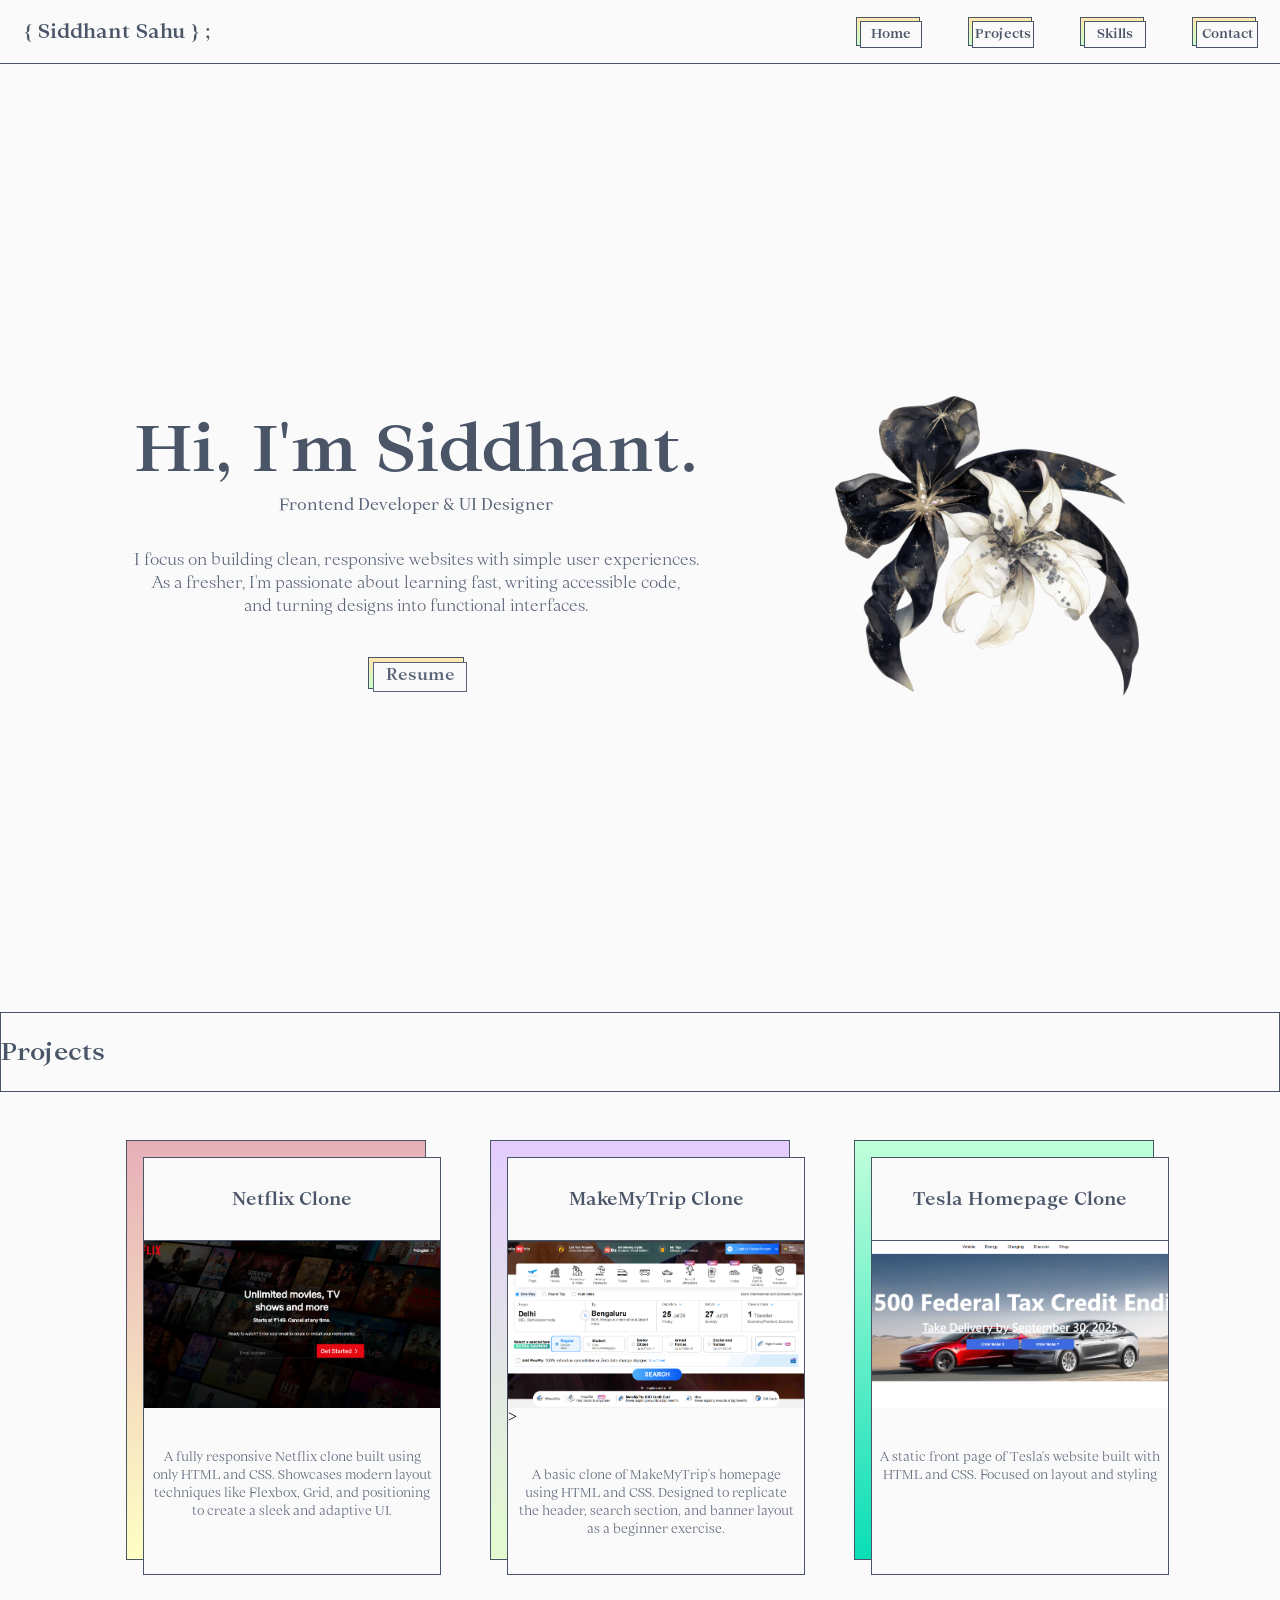
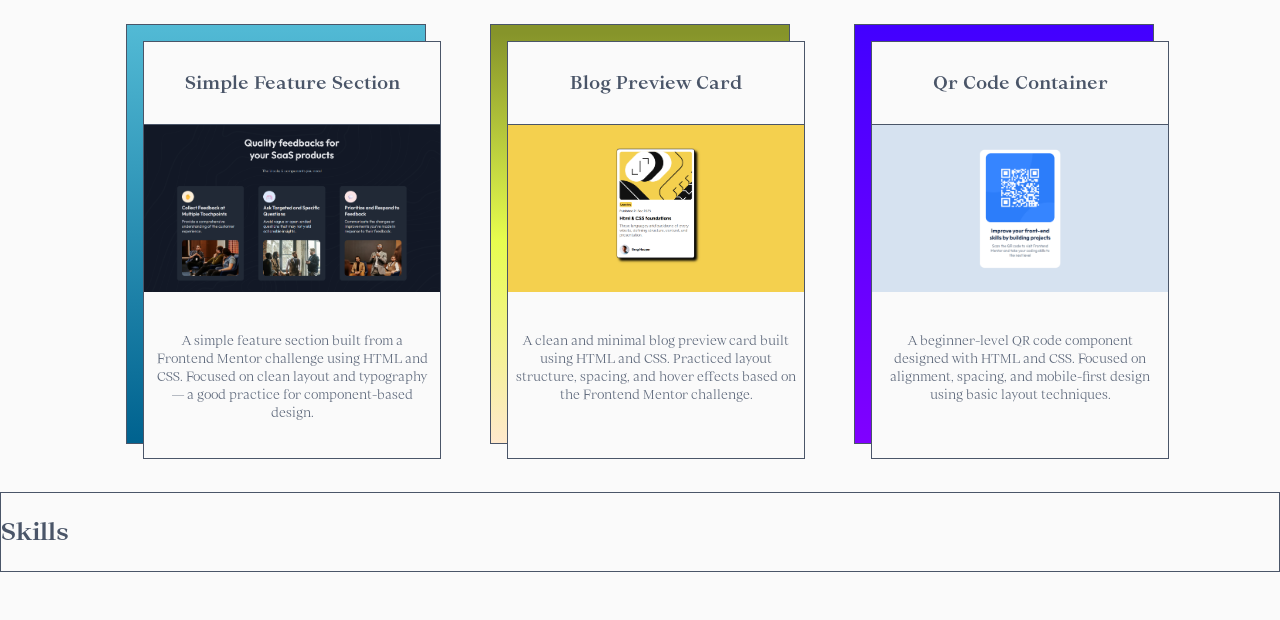
==== index.html @ 34725125 "first commit" ====
<!DOCTYPE html>
<html lang="en">
<head>
    <meta charset="UTF-8">
    <meta name="viewport" content="width=device-width, initial-scale=1.0">
    <title>Siddhant | Portfolio</title>
    <link rel="stylesheet" href="./style.css">
</head>
<body>
    <div class="background-graph-img"></div>
    <nav>
        <div class="logo"><p>{ Siddhant Sahu } ;</p></div>
        <ul class="nav-elements">
            <li><a href="#home">Home</a></li>
            <li><a href="#project">Projects</a></li>
            <li><a href="#skills">Skills</a></li>
            <li><a href="#contact">Contact</a></li>
        </ul>
        <div class="nav-icon"></div>
    </nav>
    <section id="home" class="hero-section">
        <div class="hero-container">
            <div class="hero-text-container">
                <div class="hero-mobile-image"></div>
                <p class="hero-heading">Hi, I'm Siddhant.</p>
                <p class="hero-p1">Frontend Developer & UI Designer</p>
                <p class="hero-p2">I focus on building clean, responsive websites with simple user experiences.<br /> As a fresher, I'm passionate about learning fast, writing accessible code,<br /> and turning designs into functional interfaces.</p>
                <div class="resume-button">
                    <p>Resume</p>
                </div>
            </div>
            <div class="hero-img-container">
                <div class="hero-img"></div>
            </div>
        </div>
    </section>
    <section class="Projects" id="project" >
        <div class="padding-bar"></div>
        <div  class="project-heading" ><p>Projects</p></div>
        <div class="project-show">
            <div class="project-card1-gradient">
                <div class="project-card1">
                    <p class="project-title">Netflix Clone</p>
                    <a href="https://my-netf-clone-rmekltbqo-siddhants-projects-0a314096.vercel.app/"  target="_blank"><div class="card1-img card-img"></div></a>
                    <p class="description">A fully responsive Netflix clone built using only HTML and CSS. Showcases modern layout techniques like Flexbox, Grid, and positioning to create a sleek and adaptive UI. </p>
                </div>
            </div>
            <div class="project-card2-gradient">
                <div class="project-card2">
                    <p class="project-title">MakeMyTrip Clone</p>
                    <a href="https://make-my-trip-clone-zeta.vercel.app/"  target="_blank"><div class="card2-img card-img"></div></a>>
                    <p class="description">A basic clone of MakeMyTrip's homepage using HTML and CSS. Designed to replicate the header, search section, and banner layout as a beginner exercise.</p>
                </div>
            </div>
            <div class="project-card3-gradient">
                <div class="project-card3">
                    <p class="project-title">Tesla Homepage Clone </p>
                    <a href="https://tesla-simple-frontpage.vercel.app/"  target="_blank"><div class="card3-img card-img"></div></a>
                    <p class="description">A static front page of Tesla's website built with HTML and CSS. Focused on layout and styling</p>
                </div>
            </div>
            <div class="project-card4-gradient">
                <div class="project-card4">
                    <p class="project-title">Simple Feature Section</p>
                    <a href="https://simple-feature-section-six.vercel.app/"  target="_blank"><div class="card4-img card-img"></div></a>
                    <p class="description">A simple feature section built from a Frontend Mentor challenge using HTML and CSS. Focused on clean layout and typography — a good practice for component-based design.</p>
                </div>
            </div>
            <div class="project-card5-gradient">
                <div class="project-card5">
                    <p class="project-title">Blog Preview Card</p>
                    <a href="https://blog-preview-card-five-omega.vercel.app/"  target="_blank"><div class="card5-img card-img"></div></a>
                    <p class="description">A clean and minimal blog preview card built using HTML and CSS. Practiced layout structure, spacing, and hover effects based on the Frontend Mentor challenge.</p>
                </div>
            </div>
            <div class="project-card6-gradient">
                <div class="project-card6">
                    <p class="project-title">Qr Code Container</p>
                    <a href="https://qr-code-container.vercel.app/"  target="_blank"><div class="card6-img card-img"></div></a>
                    <p class="description">A beginner-level QR code component designed with HTML and CSS. Focused on alignment, spacing, and mobile-first design using basic layout techniques.</p>
                </div>
            </div>
        </div>
    </section>
    <section class="skill-section" id="skills">
                <div class="padding-bar"></div>
        <div  class="project-heading" ><p>Skills</p></div>
        <div class="skill-container">
            
        </div>
    </section>
</body>
</html>
---- style.css ----
*{
    margin: 0;
    padding: 0;
    box-sizing: border-box;
    scroll-behavior:smooth;
    scrollbar-color: red;
}
@font-face {
    font-family: bold;
    src: url(./fonts/OrticaLinear-Bold.woff2);
}
@font-face {
    font-family: light;
    src: url(./fonts/OrticaLinear-Light.woff2);
}
@font-face {
    font-family: regular;
    src: url(./fonts/OrticaLinear-Regular.woff2);
}

body {
    background-color: #fafafa;
    position: relative;
}

nav {
    display: flex;
    align-items: center;
    justify-content: space-between;
    height: 4rem;
    width: 100%;
    background-color: #fafafa;
    border-bottom: 0.4px solid #4a5568;;
    padding: 0 1.5rem;
    position: sticky;
    top: 0;
    z-index: 1;
}

.logo {
    
    font-family: bold;
    font-size: 1.2rem;
    font-weight: 400;
    cursor: pointer;
    color:#4a5568;
}



.nav-elements {
    display: flex;
    cursor: pointer;
    align-items: center;
    gap: 3rem;
    list-style-type: none;   
}

.nav-elements li{
    height: 1.8rem;
    width: 4rem;
    background: linear-gradient(180deg, #FFE7AE 0%, #C8FFCD 100%, #F1FFC8 100%);
    border: 1px solid #4a5568;
}

.nav-elements li a {
    display: flex;
    justify-content: center;
    align-items: center;
    background-color: #fafafa;
    color: #4a5568;;
    font-family: bold;
    font-size: 0.8rem;
    height: 100%;
    width: 100%;
    transform: translate(3px,3px);
    transition: 0.6s;
    border: 1px solid #4a5568;
    text-decoration: none;
}

.nav-elements li a:hover {
    transition: 0.6s;
    transform: none;
    box-shadow: 1px 1px 1px#C1FFDA;
}

.nav-icon {
    display:none;
}

.hero-container {
    display: flex;
    justify-content: center;
    gap:8rem;
    padding-top:4rem;
    height: 100vh;  
}

.hero-text-container {
    display: flex;
    flex-direction: column;
    justify-content: center;
    align-items: center;
    text-align: center;
    height: auto;
}

.hero-heading {
    font-family: bold;
    font-size:4rem;
    font-weight: 500;
    color: #4a5568;
}

.hero-p1 {
    font-family: regular;
    font-size:1rem;
    color:#5a6578;
    margin-bottom: 2rem;
}
.hero-p2 {
    font-family: light;
    font-size:1rem;
    color:#5a6578;
    margin-bottom:2.5rem;
}

.resume-button {
    height:2rem;
    width: 6rem;
    background: linear-gradient(180deg, #FFE7AE 0%, #C8FFCD 100%, #F1FFC8 100%);
    border: 1px solid #4a5568;
}

.resume-button p {
    height:100%;
    width: 100%;
    font-family: bold;
    color:#5a6578;
    border: 1px solid #5a6578;
    background-color: #fafafa;    
    transform: translate(4px , 4px);
    transition: 0.6s;
}

.resume-button p:hover {
    transform:none;
    box-shadow: 1px 1px 1px #C8FFCD;
}

.hero-img-container {
    display: flex; 
    align-items: center;
}

.hero-img {
    background-image: url(./images/image-from-rawpixel-id-15201184-png.png);
    background-position: center;
    background-size: contain;
    background-repeat: no-repeat;
    width: 20rem;
    height: 25rem;
    
}

.projects{
        height: 100%;
}

.padding-bar {
    height: 3rem;
}
.project-heading {
    display: flex;
    align-items: center;
    height: 5rem;
    width: 100%;
    margin: 0 0 3rem;
    background-color:#fafafa;
    border: 1px solid #4a5568;
    padding: 2rem 2rem 2rem 0;
}

.project-heading p{
    font-size: 1.5rem;
    font-family: bold;
    color:#4a5568;
}

.project-show {
        display: grid;
        justify-content: center;
        grid-template-columns: auto auto auto;
        row-gap: 4rem;
        column-gap:4rem;
}
.project-card1-gradient {
    height: 420px;
    width: 300px;
    background-image: linear-gradient(rgb(230, 175, 184), rgb(255, 255, 197));
    border: 1px solid #4a5568;
}


.project-card1 {
    height: 100%;
    width: 100%;
    background-color: #fafafa;
    border: 1px solid #4a5568;
    transform: translate(1rem,1rem);
    transition: 0.6s;
}
.project-card1:hover {
    transform: none;
}
.project-card2-gradient {
    height: 420px;
    width: 300px;
    background-image: linear-gradient(180deg, #E3CDFF 0%, #E3FCD0 100%);
    border: 1px solid #4a5568;
}


.project-card2 {
    height: 100%;
    width: 100%;
    background-color: #fafafa;
    border: 1px solid #4a5568;
    transform: translate(1rem,1rem);
    transition: 0.6s;
}
.project-card2:hover {
    transform: none;
}
.project-card3-gradient {
    height: 420px;
    width: 300px;
    background-image: linear-gradient(180deg, #C1FFDA 0%, #0ADEB7 100%);
    border: 1px solid #4a5568;
}


.project-card3 {
    height: 100%;
    width: 100%;
    background-color: #fafafa;
    border: 1px solid #4a5568;
    transform: translate(1rem,1rem);
    transition: 0.6s;
}
.project-card3:hover {
    transform: none;
}
.project-card4-gradient {
    height: 420px;
    width: 300px;
    background-image: linear-gradient(180deg, #52BAD5 0%, #00628F 100%);
    border: 1px solid #4a5568;
}


.project-card4 {
    height: 100%;
    width: 100%;
    background-color: #fafafa;
    border: 1px solid #4a5568;
    transform: translate(1rem,1rem);
    transition: 0.6s;
}
.project-card4:hover {
    transform: none;
}
.project-card5-gradient {
    height: 420px;
    width: 300px;
    background-image: linear-gradient(180deg, #86942A 2.08%, #E7FD4E 51.56%, #FFE9CD 100%);
    border: 1px solid #4a5568;
}


.project-card5 {
    height: 100%;
    width: 100%;
    background-color: #fafafa;
    border: 1px solid #4a5568;
    transform: translate(1rem,1rem);
    transition: 0.8s;
}
.project-card5:hover {
    transform: none;
}
.project-card6-gradient {
    height: 420px;
    width: 300px;
    background-image: linear-gradient(180deg, #4200FF 0%, #8000FF 100%);
    border: 1px solid #4a5568;
}


.project-card6 {
    height: 100%;
    width: 100%;
    background-color: #fafafa;
    border: 1px solid #4a5568;
    transform: translate(1rem,1rem);
    transition: 0.6s;
}
.project-card6:hover {
    transform: none;
}

.project-title {
    display: flex;
    justify-content: center;
    align-items: center;
    font-size: 1.1rem;
    font-weight: 600;
    font-family: bold;
    color:#4a5568;
    height: 20%;
    width: 100%;
    border-bottom: 1px solid #4a5568;
}

.card1-img{
    height: 40%;
    width: 100%;
    background-image: url(./images/netflix-clone-preview.png);
    background-position: center;
    background-size: cover;
}

.card2-img {
    height: 40%;
    width: 100%;
    background-image: url(./images/mmt-clone.png);
    background-position: center;
    background-size: cover;
}

.card3-img {
    height: 40%;
    width: 100%;
    background-image: url(./images/tesla-clone.png);
    background-position: center;
    background-size: cover;
}

.card4-img {
    height: 40%;
    width: 100%;
    background-image: url(./simple-feature-section.png);
    background-position: center;
    background-size: cover;
}

.card5-img {
    height: 40%;
    width: 100%;
    background-image: url(./images/blog-preview.png);
    background-position: center;
    background-size: cover;
}

.card6-img {
    height: 40%;
    width: 100%;
    background-image: url(./images/qr-code-container.png);
    background-position: center;
    background-size: cover;
}

.description {
    display:flex;
    padding:2.5rem 0.5rem 0.5rem 0.5rem;
    justify-content: center;
    text-align: center;
    font-size: 0.8rem;
    font-family: light;
    color:#5a6578;
    height: 40%;
    width: 100%;
    
}


@media screen and (max-width:1200px) {
    .hero-container {
    gap:1rem;    
    }
    .hero-heading{
        font-size:3rem;
    }
    .hero-img {
        width: 18rem;
        height:22.5rem;
    }
    .project-show > * {
        height: 310px;
        width: 210px;
    }
    .project-title {
        font-size: 0.9rem;
    }
    .description {
        padding:1rem 0.2rem;
        font-size: 0.7rem;
    }
}
@media screen and (max-width: 900px) {
   
    .hero-mobile-image {
    background-image: url(./images/image-from-rawpixel-id-15201184-png.png);
    background-position: center;
    background-size: contain;
    background-repeat: no-repeat;
    width: 10rem;
    height: 15rem;
    }
    .hero-img-container{
        display: none;
    }  
    .project-show {
        grid-template-columns: auto auto;
    }  

}

@media screen and (max-width:700px) {

    .logo {
    padding-left:25vw;
    font-size: 1rem;
}
    .nav-elements {
        display: none;
    }

    .nav-icon {
        display:block;
        height: 2rem;
        width: 2rem;
        background-image: url(./menu-icon.png);
        background-position: center;
        background-size: cover;
    }

        .hero-mobile-image {
    background-image: url(./images/image-from-rawpixel-id-15201184-png.png);
    background-position: center;
    background-size: contain;
    background-repeat: no-repeat;
    width: 8rem;
    height: 12rem;
    }

        .hero-heading{
        font-size:2rem;
            }

        .hero-p1 {
        font-size:0.8rem;   
        }
        .hero-p2 {
        font-size:0.8rem;
        }
        .project-show {
        grid-template-columns: auto;
    }  
}
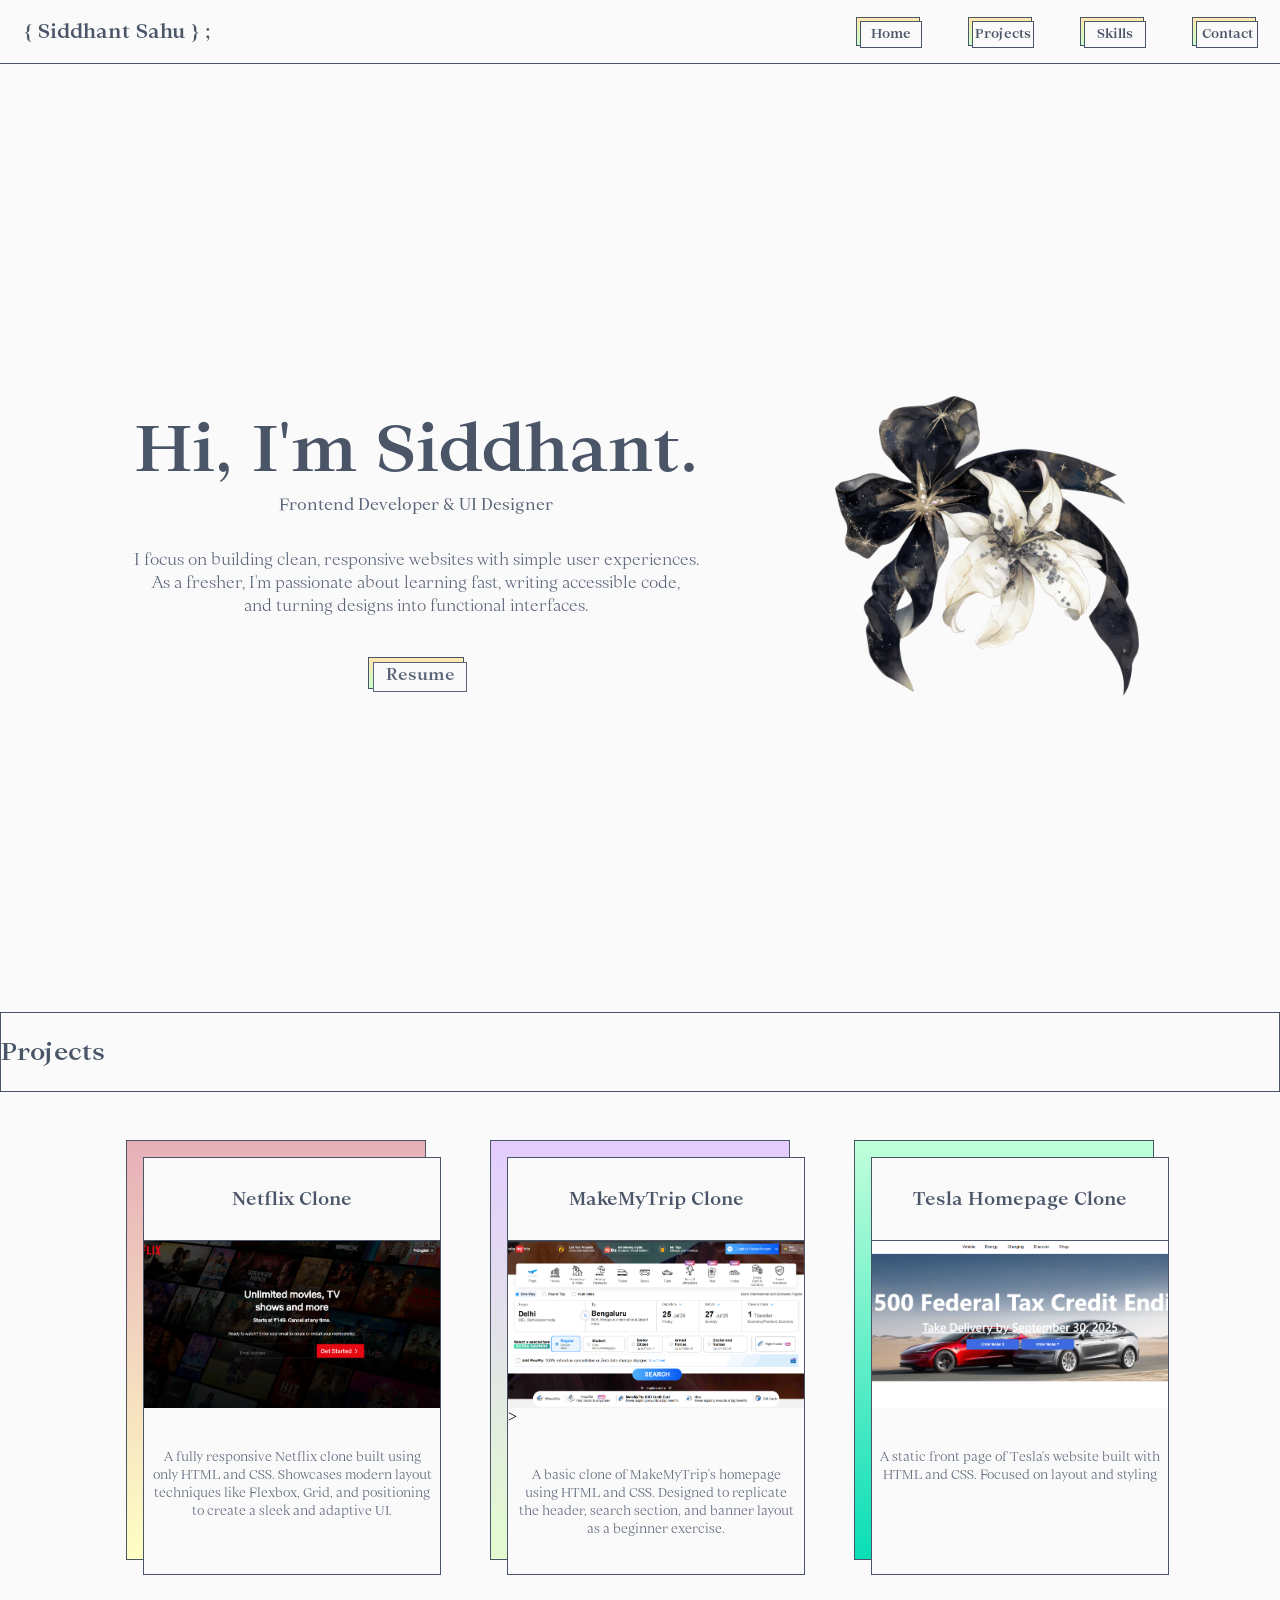
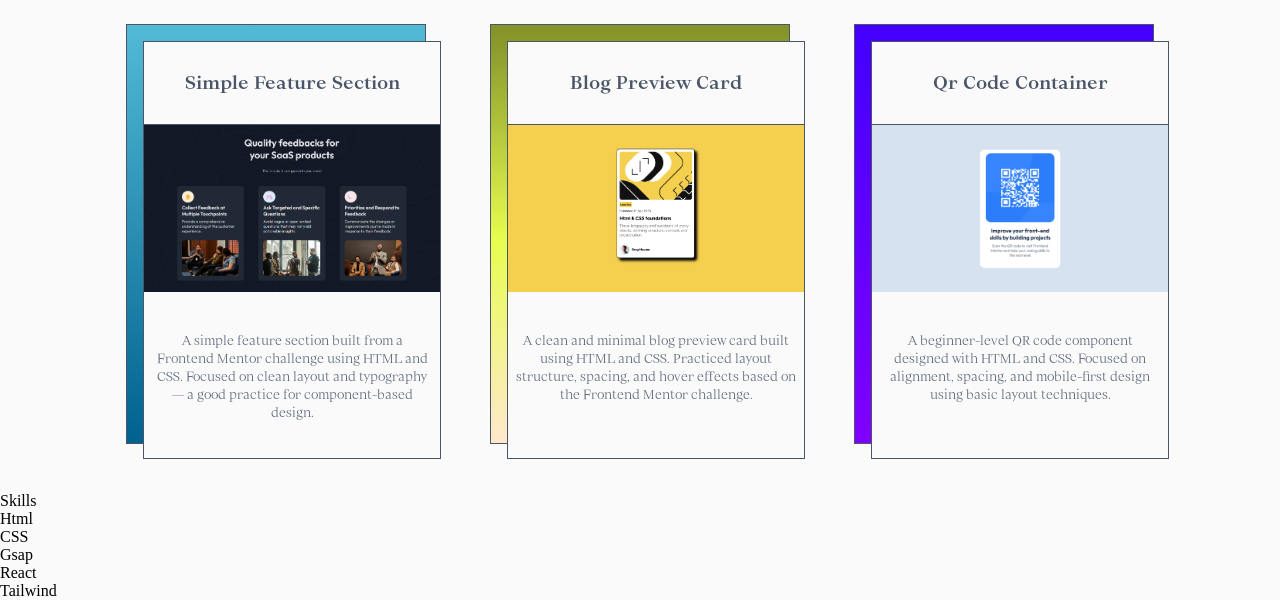
==== commit 3386e86f: "made home button and it's closing functionality" ====
--- a/index.html
+++ b/index.html
@@ -8,6 +8,16 @@
 </head>
 <body>
     <div class="background-graph-img"></div>
+    <div class="home-button">
+        
+        <ul class="home-button-list">
+            <div class="close-btn"></div>
+            <li><a href="#home">Home</a></li>
+            <li><a href="#project">Projects</a></li>
+            <li><a href="#skills">Skills</a></li>
+            <li><a href="#contact">Contact</a></li>
+        </ul>
+    </div>
     <nav>
         <div class="logo"><p>{ Siddhant Sahu } ;</p></div>
         <ul class="nav-elements">
@@ -84,10 +94,21 @@
     </section>
     <section class="skill-section" id="skills">
                 <div class="padding-bar"></div>
-        <div  class="project-heading" ><p>Skills</p></div>
+        <div  class="skill-heading" ><p>Skills</p></div>
         <div class="skill-container">
-            
+            <div class="skill-container-one">
+                <div class="1-heading"></div>
+                <Ul>
+                    <li>Html</li>
+                    <li>CSS</li>
+                    <li>Gsap</li>
+                    <li>React</li>
+                    <li>Tailwind</li>
+                </Ul>
+            </div>
+            <div class="skill-container-second"></div>
         </div>
     </section>
+    <script src="./script.js"></script>
 </body>
 </html>
--- a/style.css
+++ b/style.css
@@ -87,6 +87,44 @@
 
 .nav-icon {
     display:none;
+}
+
+.home-button {
+    display: none;
+    position: fixed;
+    right: 0;
+    z-index: 2;
+    transition: 0.6s;
+    
+}
+
+.close-btn {
+    background-image: url(./images/cross.png);
+    background-position: center;
+    background-size: cover;
+    height: 2rem;
+    width: 2rem;
+}
+
+.home-button-list{
+    background-color: #fafafa;
+    border:2px solid #4a5568;
+    height: 80vh;
+    width: 40vh;
+    padding: 3rem 2rem;
+    display: flex;
+    flex-direction: column;
+    justify-content:space-evenly;
+    gap: 3rem;  
+    list-style-type: none; 
+}
+
+.home-button-list li a{
+    color:#4a5568;
+    font-family: bold;
+    font-size: 1.5rem;
+    text-decoration: none;
+    
 }
 
 .hero-container {
@@ -441,7 +479,7 @@
         display:block;
         height: 2rem;
         width: 2rem;
-        background-image: url(./menu-icon.png);
+        background-image: url(./images/menu-icon.png);
         background-position: center;
         background-size: cover;
     }
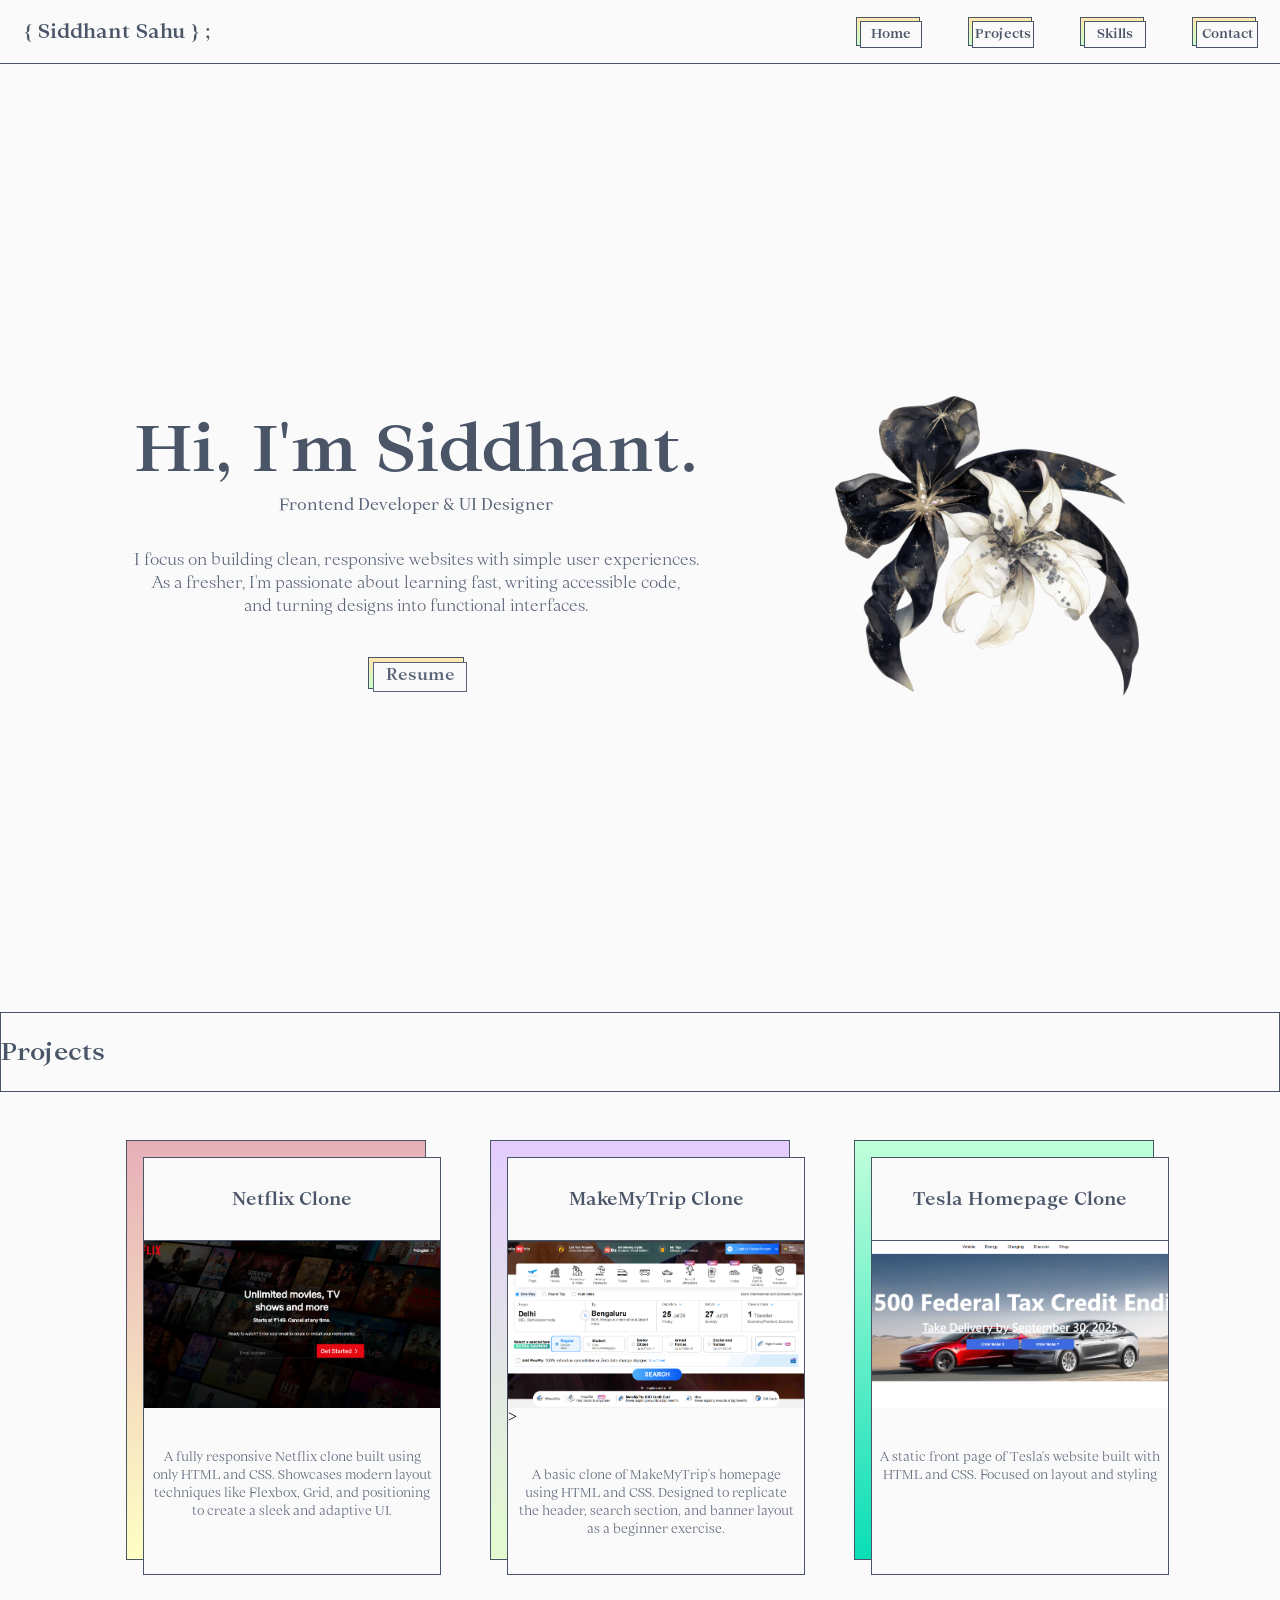
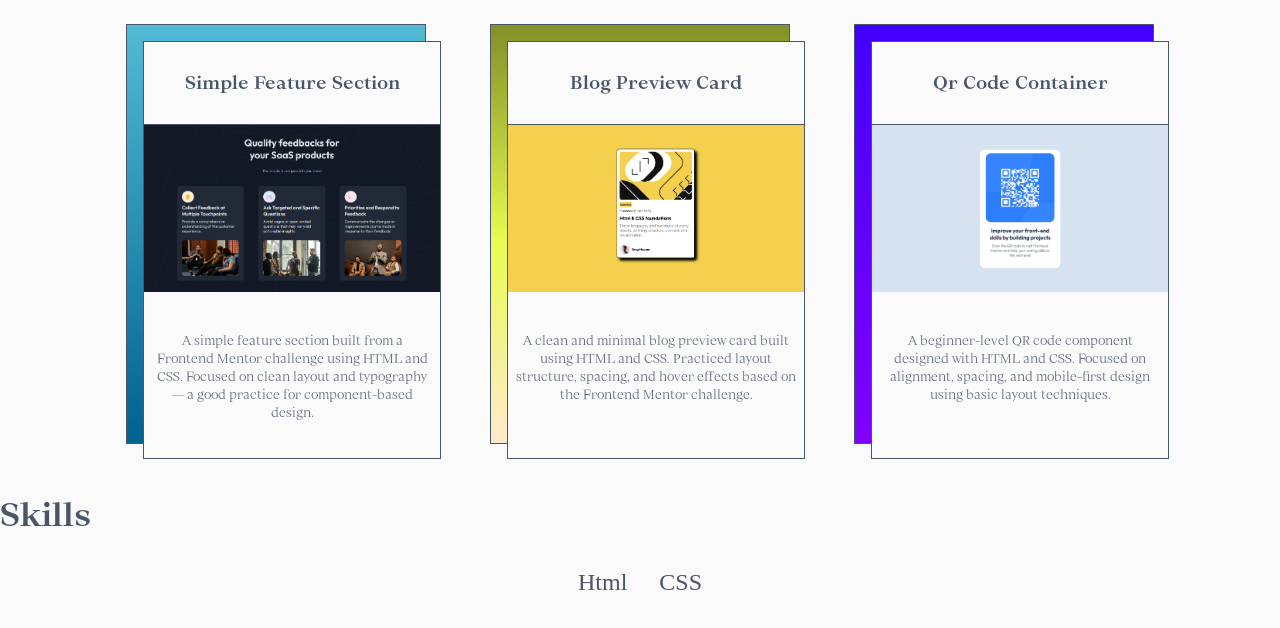
==== commit a27b7c1d: "did some changes" ====
--- a/index.html
+++ b/index.html
@@ -101,14 +101,10 @@
                 <Ul>
                     <li>Html</li>
                     <li>CSS</li>
-                    <li>Gsap</li>
-                    <li>React</li>
-                    <li>Tailwind</li>
                 </Ul>
             </div>
             <div class="skill-container-second"></div>
         </div>
     </section>
-    <script src="./script.js"></script>
 </body>
 </html>
--- a/style.css
+++ b/style.css
@@ -388,7 +388,7 @@
 .card4-img {
     height: 40%;
     width: 100%;
-    background-image: url(./simple-feature-section.png);
+    background-image: url(./images/simple-feature-section.png);
     background-position: center;
     background-size: cover;
 }
@@ -422,6 +422,26 @@
     
 }
 
+.skill-heading {
+    font-size: 2rem;
+    color:#4a5568;
+    font-family: bold;
+}
+
+.skill-container-one {
+    display: flex;
+    justify-content: center;
+    align-items: center;
+}
+
+.skill-container-one ul , .skill-container-one ul li {
+    display: flex;
+    justify-content: space-around;
+    list-style-type: none;
+    color:#4a5568;
+    font-size: 1.5rem;
+    padding: 1rem;
+}
 
 @media screen and (max-width:1200px) {
     .hero-container {
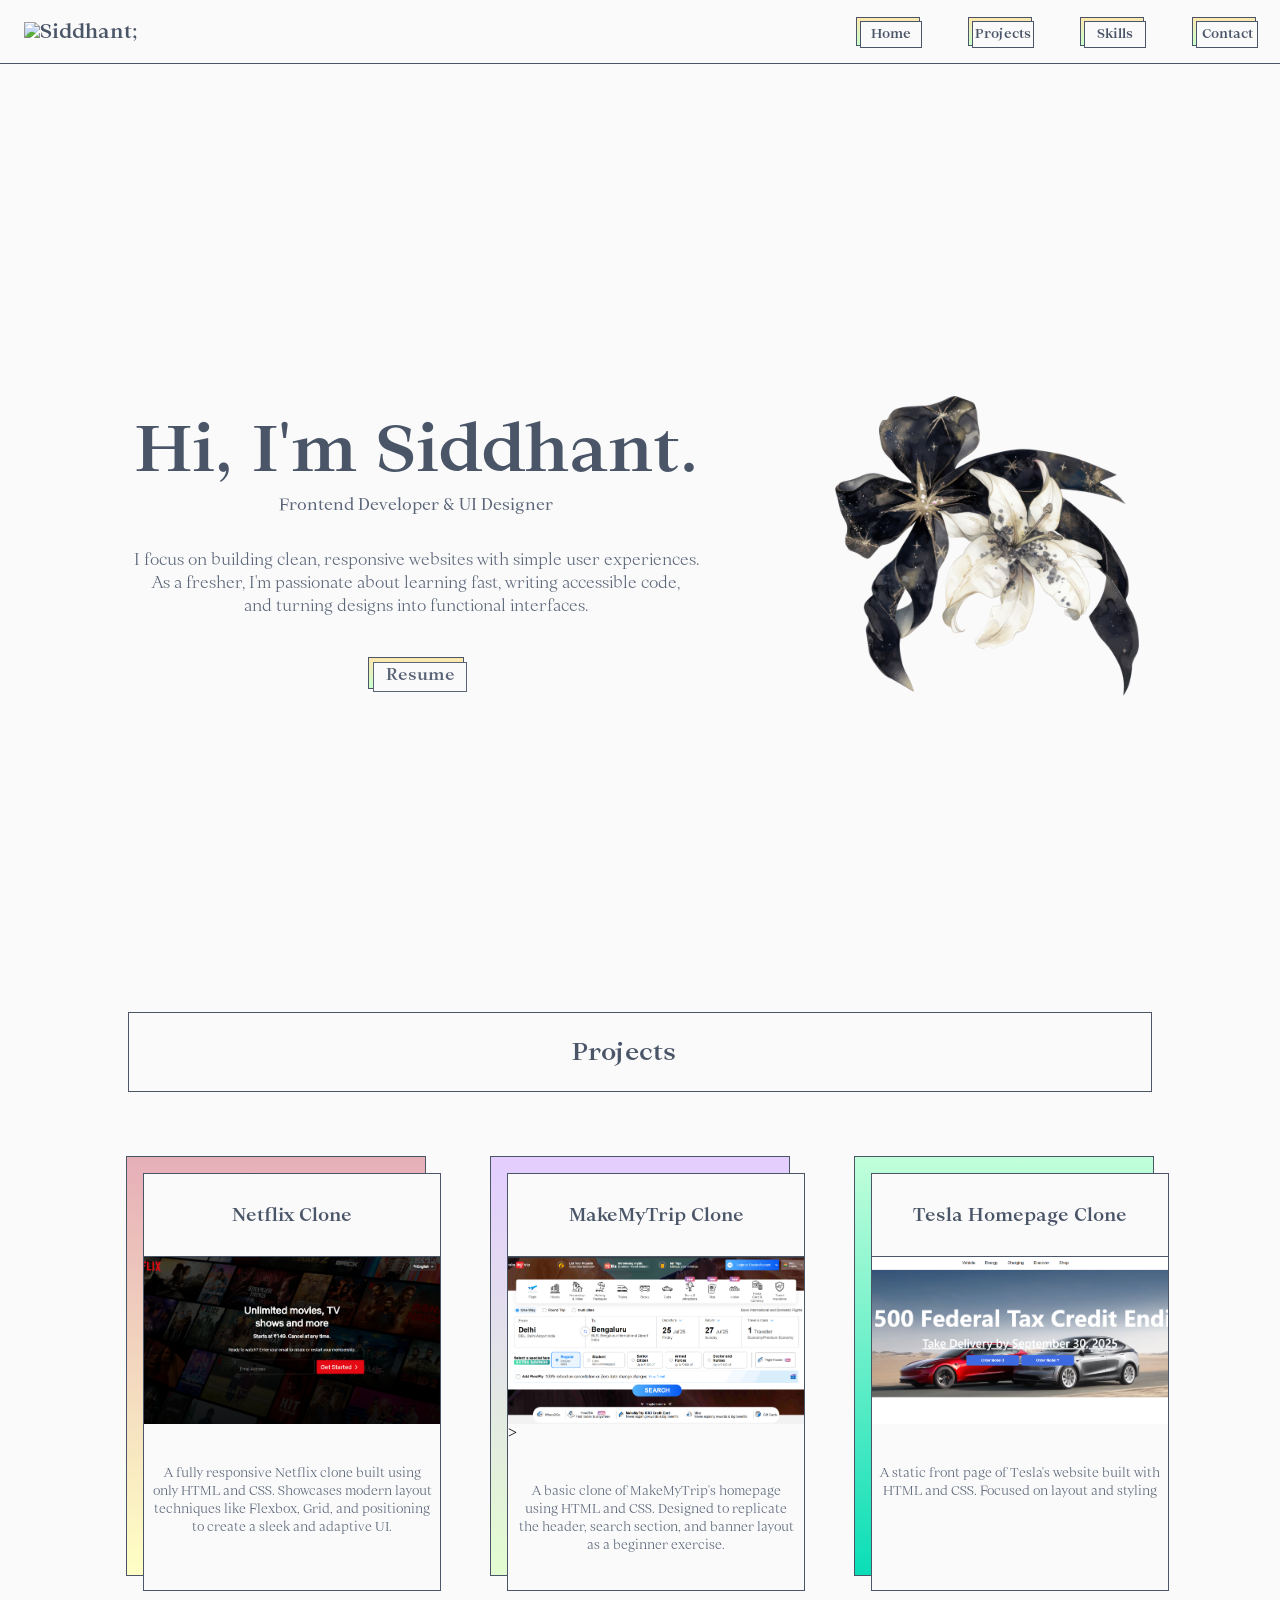
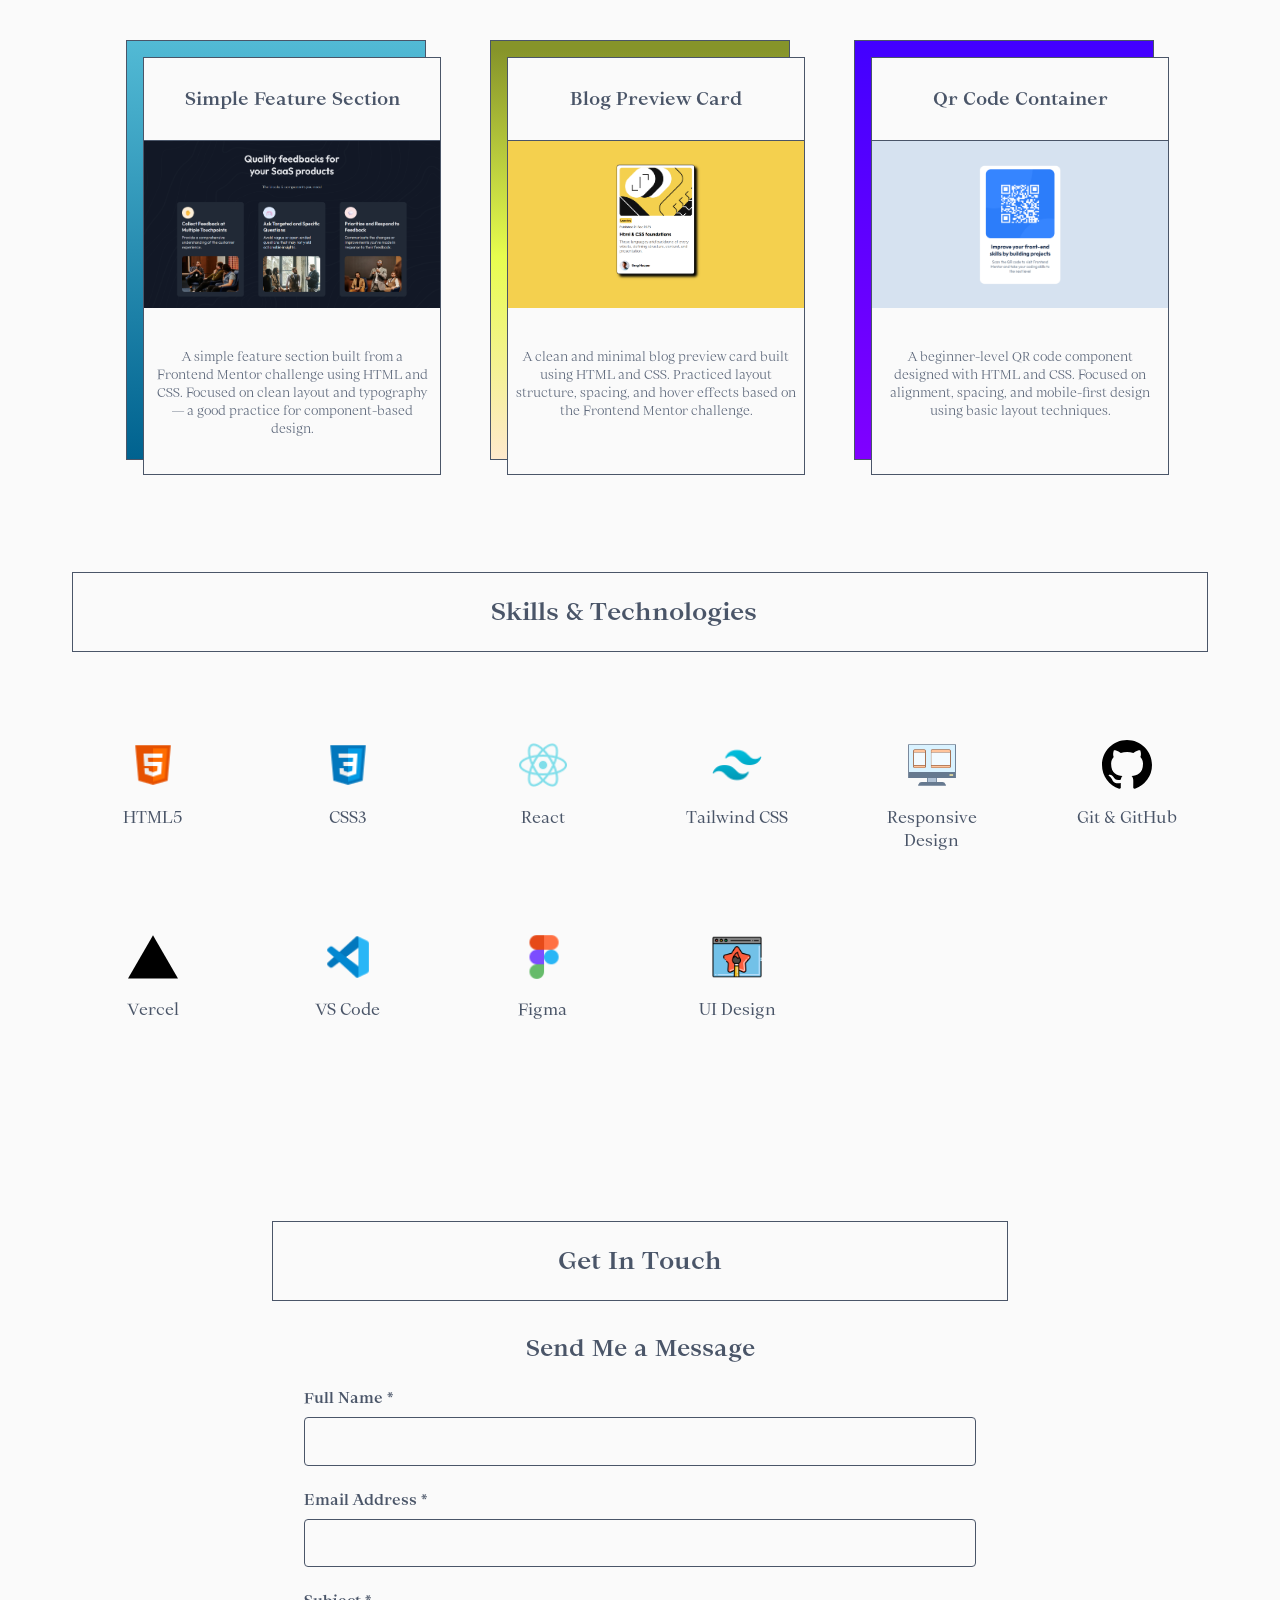
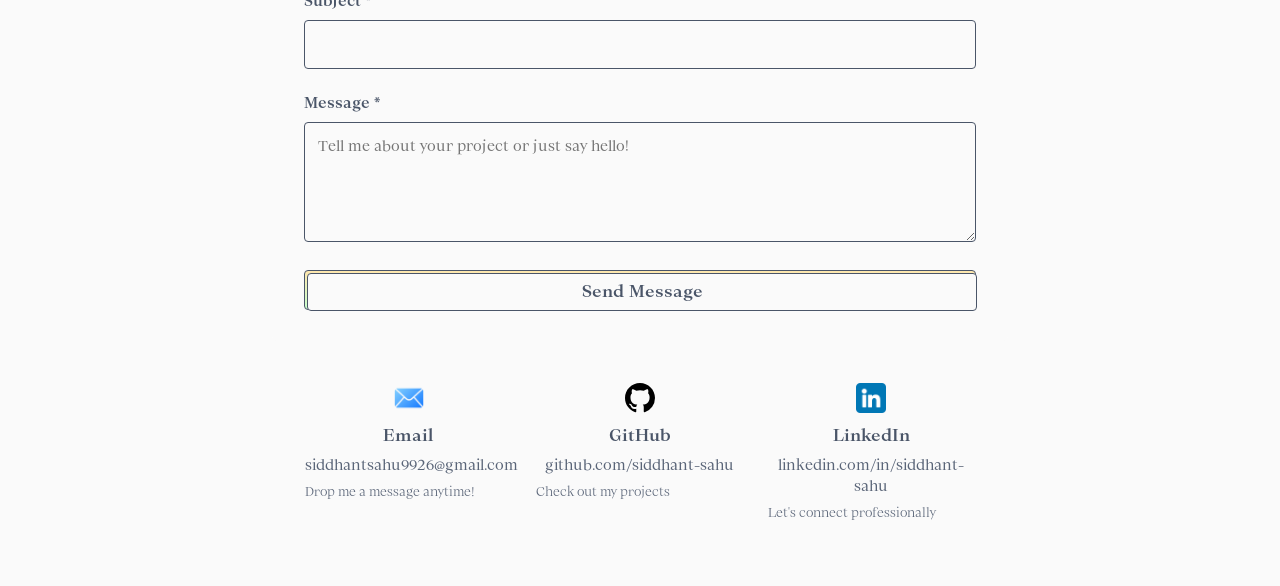
==== commit ccd6ee72: "add skill and contact section" ====
--- a/index.html
+++ b/index.html
@@ -19,7 +19,7 @@
         </ul>
     </div>
     <nav>
-        <div class="logo"><p>{ Siddhant Sahu } ;</p></div>
+        <div class="logo"><p><img src="./images/giphy.gif" height="50px">Siddhant;</p></div>
         <ul class="nav-elements">
             <li><a href="#home">Home</a></li>
             <li><a href="#project">Projects</a></li>
@@ -46,7 +46,11 @@
     </section>
     <section class="Projects" id="project" >
         <div class="padding-bar"></div>
-        <div  class="project-heading" ><p>Projects</p></div>
+        <div class="project-heading-container">
+            <div  class="project-heading" >
+                <p>Projects</p>
+            </div>
+        </div>
         <div class="project-show">
             <div class="project-card1-gradient">
                 <div class="project-card1">
@@ -92,19 +96,129 @@
             </div>
         </div>
     </section>
-    <section class="skill-section" id="skills">
-                <div class="padding-bar"></div>
-        <div  class="skill-heading" ><p>Skills</p></div>
-        <div class="skill-container">
-            <div class="skill-container-one">
-                <div class="1-heading"></div>
-                <Ul>
-                    <li>Html</li>
-                    <li>CSS</li>
-                </Ul>
-            </div>
-            <div class="skill-container-second"></div>
-        </div>
-    </section>
+     <section class="skill-section" id="skills">
+        <div class="padding-bar"></div>
+        <div class="skill-heading-container">
+            <div class="skill-heading">
+                <p>Skills & Technologies</p>
+            </div>
+        </div>
+        
+        <div class="skills-container">
+            <div class="skill-item">
+                <div class="skill-icon"><img src="./images/html.png" height="50px"></div>
+                <div class="skill-name">HTML5</div>
+            </div>
+            
+            <div class="skill-item">
+                <div class="skill-icon"><img src="./images/css.png" height="50px"></div>
+                <div class="skill-name">CSS3</div>
+            </div>
+            
+            <div class="skill-item">
+                <div class="skill-icon"><img src="./images/react.png" height="50px"></div>
+                <div class="skill-name">React</div>
+            </div>
+            
+            <div class="skill-item">
+                <div class="skill-icon"><img src="./images/tailwind.png" height="50px"></div>
+                <div class="skill-name">Tailwind CSS</div>
+        </div>
+        
+        <div class="skill-item">
+            <div class="skill-icon"><img src="./images/responsive.png" height="50px"></div>
+            <div class="skill-name">Responsive Design</div>
+        </div>
+        
+        <div class="skill-item">
+            <div class="skill-icon"><img src="./images/github.svg" height="50px"></div>
+            <div class="skill-name">Git & GitHub</div>
+        </div>
+        
+        <div class="skill-item">
+            <div class="skill-icon"><img src="./images/vercel.svg" height="50px"></div>
+            <div class="skill-name">Vercel</div>
+        </div>
+        
+        <div class="skill-item">
+            <div class="skill-icon"><img src="./images/vs-code.png" height="50px"></div>
+            <div class="skill-name">VS Code</div>
+        </div>
+        
+        <div class="skill-item">
+            <div class="skill-icon"><img src="./images/figma.png" height="50px"></div>
+            <div class="skill-name">Figma</div>
+        </div>
+        
+        <div class="skill-item">
+            <div class="skill-icon"><img src="./images/ui-design.png" height="50px"></div>
+            <div class="skill-name">UI Design</div>
+        </div>
+    </div>
+</section>
+<section class="contact-section" id="contact">
+ <div class="padding-bar"></div>
+ <div class="contact-heading-container">
+     <div class="contact-heading">
+         <p>Get In Touch</p>
+     </div>
+ </div>
+ 
+ <div class="contact-container">
+     <div class="contact-form-container">
+         <h3 class="form-title">Send Me a Message</h3>
+         <form class="contact-form">
+             <div class="form-group">
+                 <label for="name" class="form-label">Full Name *</label>
+                 <input type="text" id="name" name="name" class="form-input" required>
+                </div>
+                
+                <div class="form-group">
+                    <label for="email" class="form-label">Email Address *</label>
+                 <input type="email" id="email" name="email" class="form-input" required>
+                </div>
+                
+                <div class="form-group">
+                    <label for="subject" class="form-label">Subject *</label>
+                    <input type="text" id="subject" name="subject" class="form-input" required>
+                </div>
+                
+                <div class="form-group">
+                    <label for="message" class="form-label">Message *</label>
+                    <textarea id="message" name="message" class="form-textarea" required placeholder="Tell me about your project or just say hello!"></textarea>
+                </div>
+                
+                <div class="submit-button-gradient">
+                    <button type="submit" class="submit-button">Send Message</button>
+
+                    <div class="contact-info-section">
+                        <div class="contact-info-grid">
+                            <div class="contact-item">
+                                <div class="contact-icon"><img src="./images/mail.png" height="30px"></div>
+                                <div class="contact-title">Email</div>
+                                <a href="mailto:siddhantsahu9926@gmail.com" class="contact-info">siddhantsahu9926@gmail.com</a>
+                                <div class="contact-description">Drop me a message anytime!</div>
+                            </div>
+                            
+                            <div class="contact-item">
+                                <div class="contact-icon"><img src="./images/github.svg" height="30px"></div>
+                                <div class="contact-title">GitHub</div>
+                                <a href="https://https://github.com/siddhant660" target="_blank" class="contact-info">github.com/siddhant-sahu</a>
+                                <div class="contact-description">Check out my projects</div>
+                            </div>
+                            
+                            <div class="contact-item">
+                                <div class="contact-icon"><img src="./images/linkedin.png" height="30px"></div>
+                                <div class="contact-title">LinkedIn</div>
+                                <a href="www.linkedin.com/in/siddhant-sahu-163923285" target="_blank" class="contact-info">linkedin.com/in/siddhant-sahu</a>
+                                <div class="contact-description">Let's connect professionally</div>
+                            </div>
+                        </div>
+                    </div>
+                </div>
+            </form>
+        </div>
+    </div>
+</section>       
 </body>
 </html>
--- a/style.css
+++ b/style.css
@@ -208,22 +208,32 @@
 
 .padding-bar {
     height: 3rem;
-}
+    
+}
+.project-heading-container {
+    display: flex;
+    justify-content: center;
+        height: 5rem;
+        width: 100%;
+        margin: 0 0 4rem;}
+    
+
 .project-heading {
     display: flex;
     align-items: center;
-    height: 5rem;
-    width: 100%;
-    margin: 0 0 3rem;
-    background-color:#fafafa;
+    justify-content:center;
+    height: 100%;
+    width: 80%;
+    background-color: #fafafa;
     border: 1px solid #4a5568;
     padding: 2rem 2rem 2rem 0;
-}
-
-.project-heading p{
+
+}
+
+.project-heading p {
     font-size: 1.5rem;
-    font-family: bold;
-    color:#4a5568;
+    font-family: bold, Arial, sans-serif;
+    color: #4a5568;
 }
 
 .project-show {
@@ -422,26 +432,238 @@
     
 }
 
-.skill-heading {
-    font-size: 2rem;
-    color:#4a5568;
-    font-family: bold;
-}
-
-.skill-container-one {
-    display: flex;
-    justify-content: center;
-    align-items: center;
-}
-
-.skill-container-one ul , .skill-container-one ul li {
-    display: flex;
-    justify-content: space-around;
-    list-style-type: none;
-    color:#4a5568;
-    font-size: 1.5rem;
-    padding: 1rem;
-}
+    .skill-section {
+        max-width: 1200px;
+        margin: 0 auto;
+        padding: 4rem 2rem;
+    }
+
+    .padding-bar {
+        height: 3rem;
+    }
+
+    .skill-heading-container {
+        height: 5rem;
+        width: 100%;
+        margin: 0 0 4rem;
+    }
+
+    .skill-heading {
+        display: flex;
+        align-items: center;
+        justify-content:center;
+        height: 100%;
+        width: 100%;
+        background-color: #fafafa;
+        border: 1px solid #4a5568;
+        padding: 2rem 2rem 2rem 0;
+
+    }
+
+        .skill-heading p {
+            font-size: 1.5rem;
+            font-family: bold, Arial, sans-serif;
+            color: #4a5568;
+        }
+
+        .skills-container {
+            display: grid;
+            grid-template-columns: repeat(auto-fit, minmax(150px, 1fr));
+            gap: 2rem;
+            max-width: 100%;
+        }
+
+        .skill-item {
+            background-color: #fafafa;
+            padding: 1.5rem 1rem;
+            text-align: center;
+        }
+
+        .skill-icon {
+            width: 50px;
+            height: 50px;
+            margin: 0 auto 1rem;
+            display: flex;
+            align-items: center;
+            justify-content: center;
+            font-size: 1.5rem;
+            font-weight: bold;
+            color: #fafafa;
+        }
+
+    .skill-name {
+        font-family: regular, Arial, sans-serif;
+        font-size: 1rem;
+        color: #4a5568;
+        font-weight: 500;
+    }
+
+    .contact-heading-container {
+        display: flex;
+        justify-content: center;
+        height: 5rem;
+        width: 100%;
+    }
+
+    .contact-heading {
+        display: flex;
+        align-items: center;
+        justify-content:center;
+        height: 100%;
+        width: 100%;
+        background-color: #fafafa;
+        border: 1px solid #4a5568;
+        padding: 2rem 12rem;
+
+    }
+
+        .contact-heading p {
+            font-size: 1.5rem;
+            font-family: bold, Arial, sans-serif;
+            color: #4a5568;
+        }
+    
+
+    .contact-section {
+            max-width: 800px;
+            margin: 0 auto;
+            padding: 4rem 2rem;
+        }
+
+        .contact-container {
+            display: grid;
+            grid-template-columns: 1fr;
+            gap: 4rem;
+            max-width: 100%;
+        }
+
+        .contact-info-grid {
+            display: grid;
+            grid-template-columns: repeat(auto-fit, minmax(200px, 1fr));
+            gap: 1.5rem;
+            padding: 4rem 0;
+        }
+
+        .contact-icon {
+            width: 50px;
+            height: 50px;
+            margin: 0 auto 0.1rem;
+            border-radius: 50%;
+            display: flex;
+            align-items: center;
+            justify-content: center;
+            text-align: center;
+            font-size: 1.4rem;
+            font-weight: bold;
+            color: #fafafa;
+        }
+
+        .contact-title {
+            font-family: bold, Arial, sans-serif;
+            font-size: 1rem;
+            text-align: center;
+            color: #4a5568;
+            margin-bottom: 0.5rem;
+        }
+
+        .contact-info {
+            font-family: regular, Arial, sans-serif;
+            font-size: 0.9rem;
+            color: #5a6578;
+            text-align: center;
+            text-decoration: none;
+            display: block;
+            margin-bottom: 0.3rem;
+        }
+
+        .contact-info:hover {
+            color: #4a5568;
+        }
+
+        .contact-description {
+            font-family: light, Arial, sans-serif;
+            font-size: 0.8rem;
+            color: #5a6578;
+            margin-top: 0.5rem;
+            line-height: 1.3;
+        }
+
+        .contact-form-container {
+            background-color: #fafafa;
+            border-radius: 8px;
+            padding: 2rem;
+        }
+
+        .form-title {
+            font-family: bold, Arial, sans-serif;
+            font-size: 1.4rem;
+            color: #4a5568;
+            margin-bottom: 1.5rem;
+            text-align: center;
+        }
+
+        .form-group {
+            margin-bottom: 1.5rem;
+        }
+
+        .form-label {
+            font-family: bold, Arial, sans-serif;
+            font-size: 0.9rem;
+            color: #4a5568;
+            display: block;
+            margin-bottom: 0.5rem;
+        }
+
+        .form-input, .form-textarea {
+            width: 100%;
+            padding: 0.8rem;
+            border: 1px solid #4a5568;
+            border-radius: 4px;
+            font-family: regular, Arial, sans-serif;
+            font-size: 0.9rem;
+            color: #4a5568;
+            background-color: #fafafa;
+            outline: none;
+            transition: border-color 0.3s ease;
+        }
+
+        .form-input:focus, .form-textarea:focus {
+            border-color: #C8FFCD;
+            box-shadow: 0 0 0 2px rgba(200, 255, 205, 0.2);
+        }
+
+        .form-textarea {
+            resize: vertical;
+            min-height: 120px;
+        }
+
+        .submit-button-gradient {
+            height: 2.5rem;
+            width: 100%;
+            background: linear-gradient(180deg, #FFE7AE 0%, #C8FFCD 100%, #F1FFC8 100%);
+            border: 1px solid #4a5568;
+            border-radius: 4px;
+            cursor: pointer;
+        }
+
+        .submit-button {
+            height: 100%;
+            width: 100%;
+            font-family: bold, Arial, sans-serif;
+            color: #4a5568;
+            border: 1px solid #4a5568;
+            background-color: #fafafa;
+            border-radius: 4px;
+            transform: translate(2px, 2px);
+            transition: 0.3s;
+            cursor: pointer;
+            font-size: 1rem;
+        }
+
+        .submit-button:hover {
+            transform: none;
+            box-shadow: 1px 1px 1px #C8FFCD;
+        }
 
 @media screen and (max-width:1200px) {
     .hero-container {
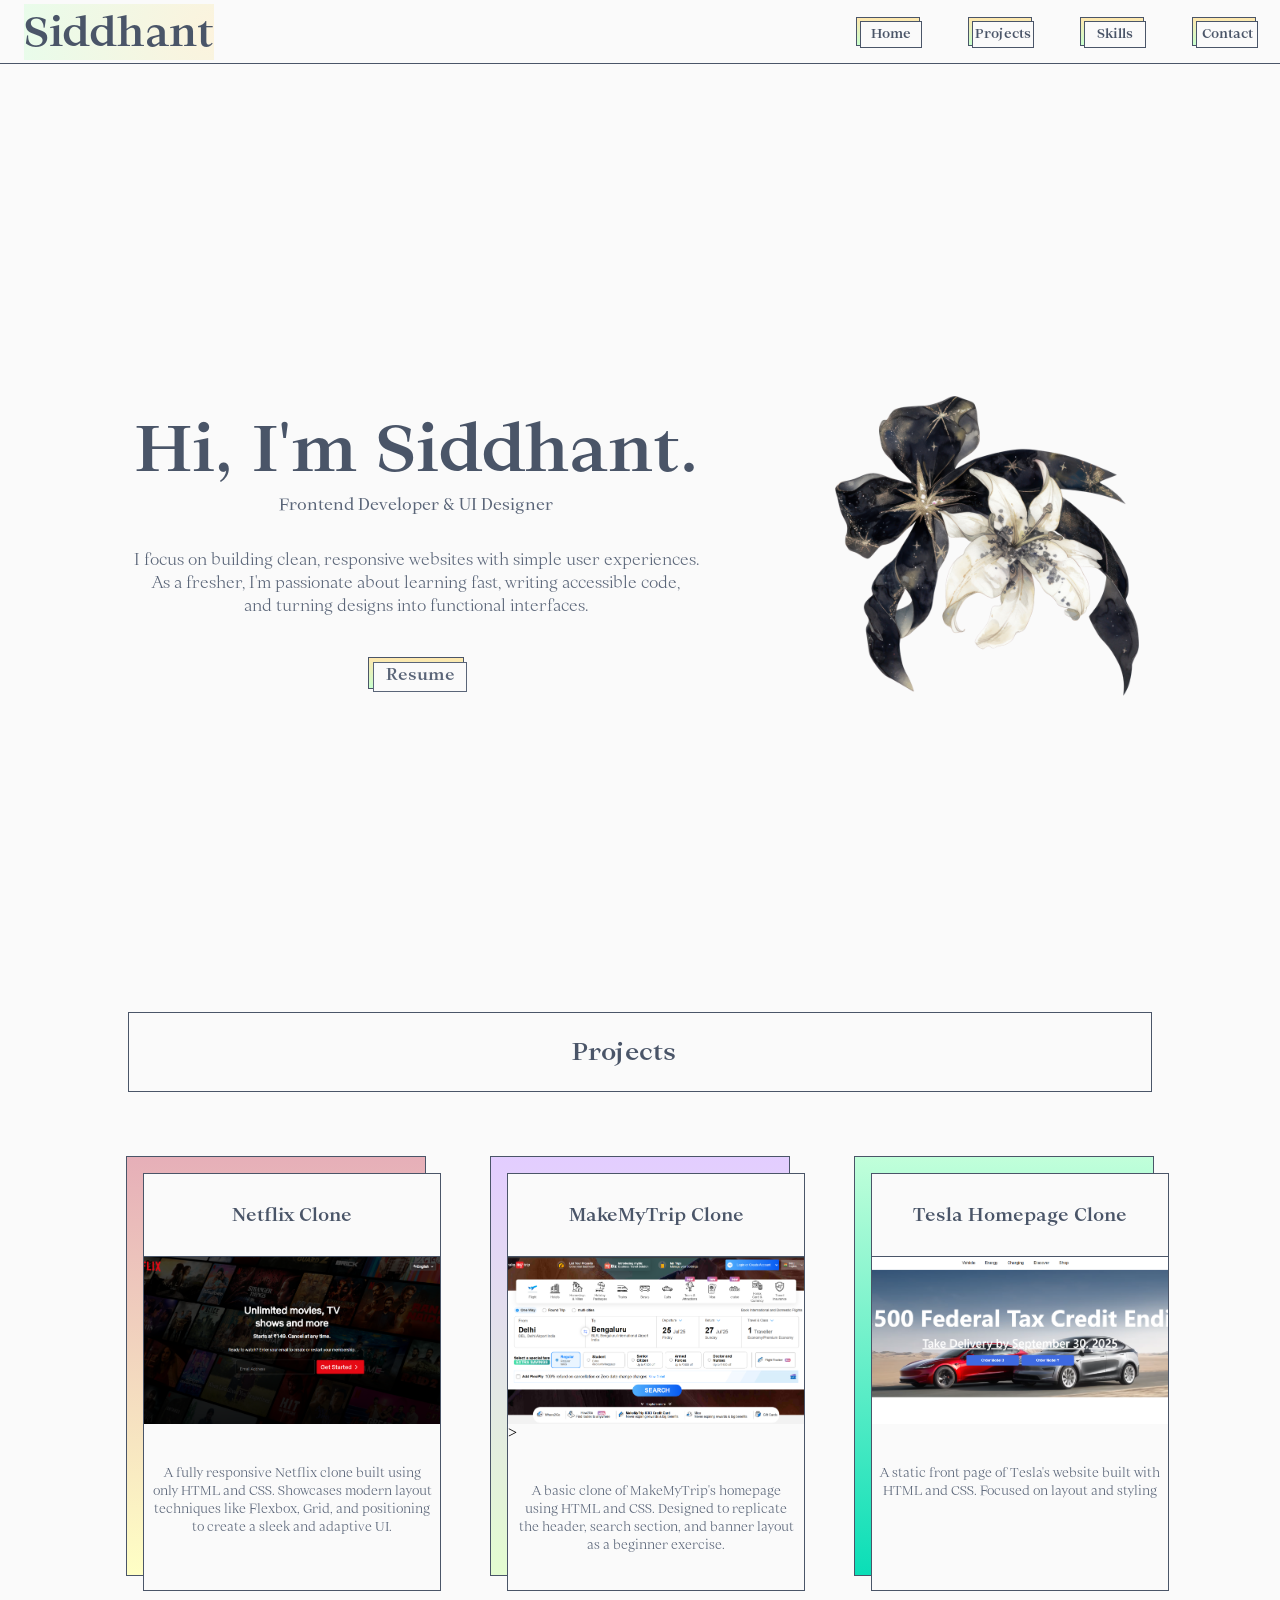
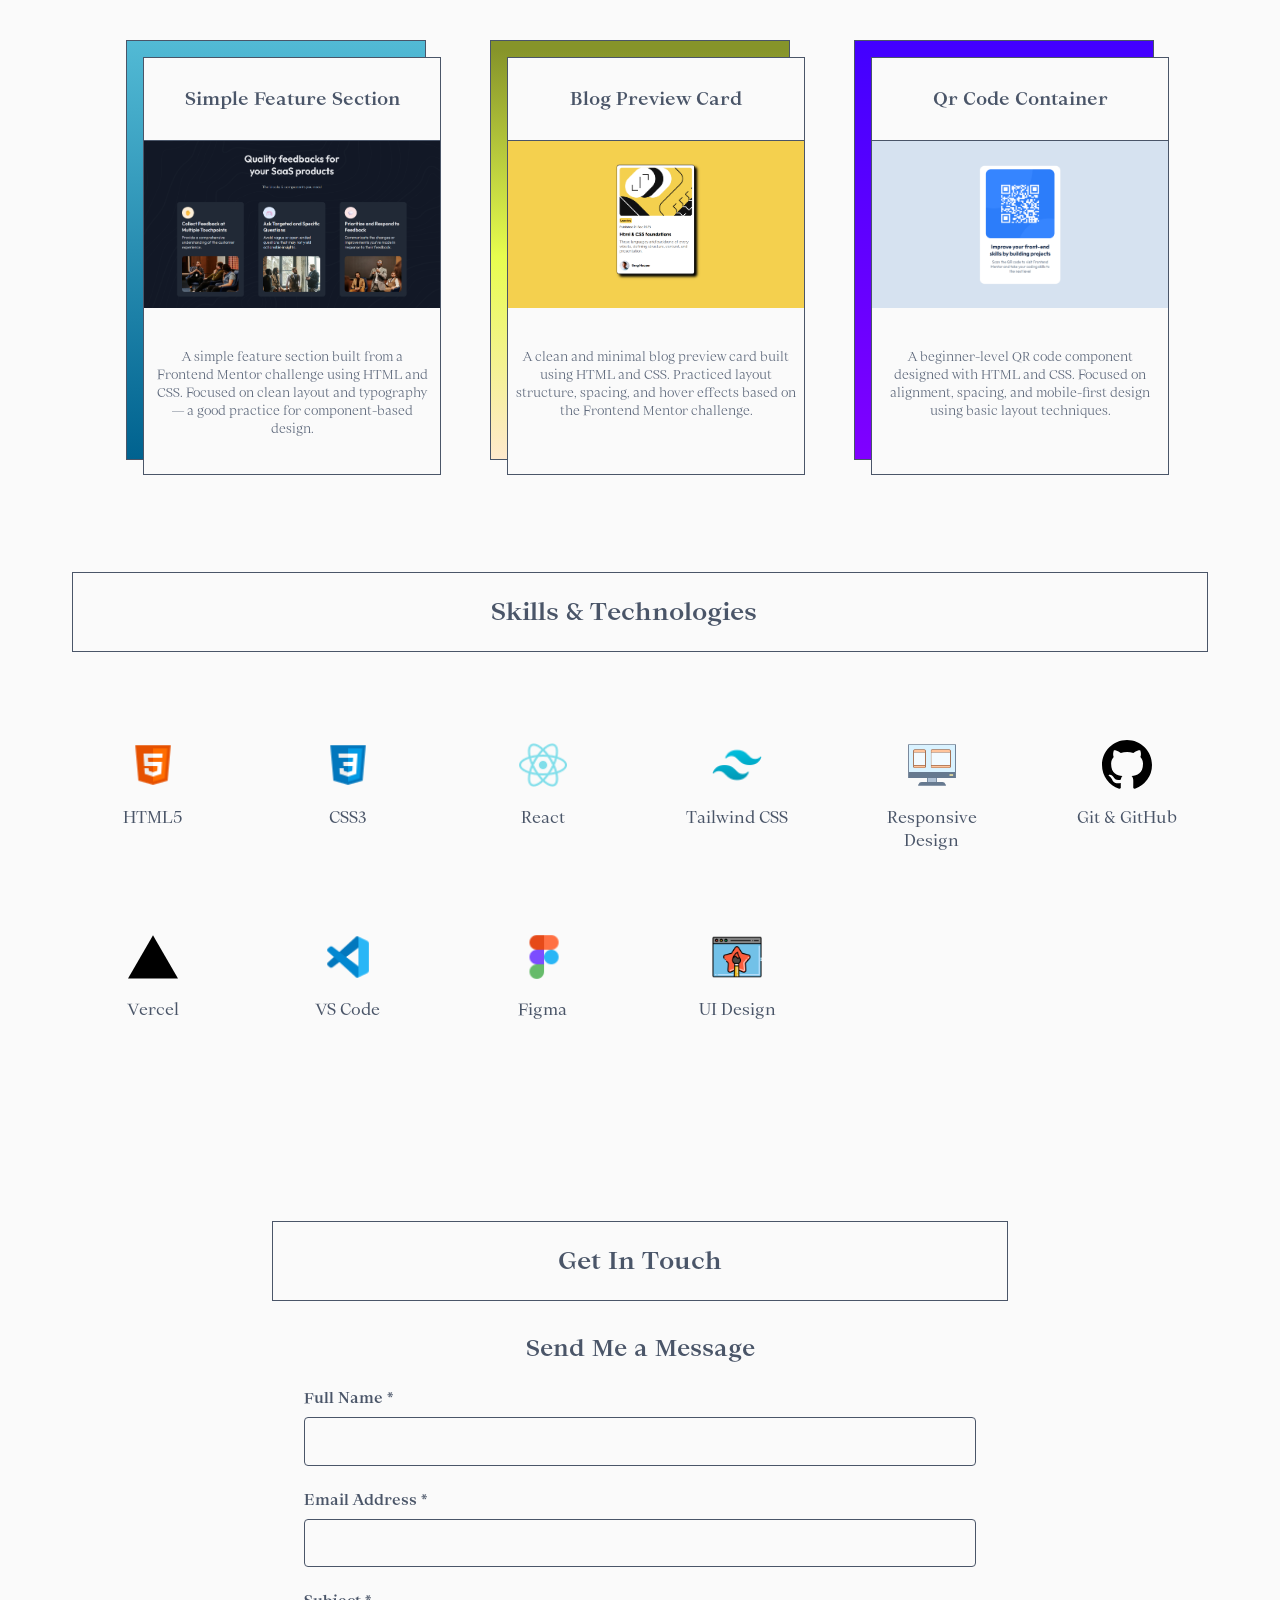
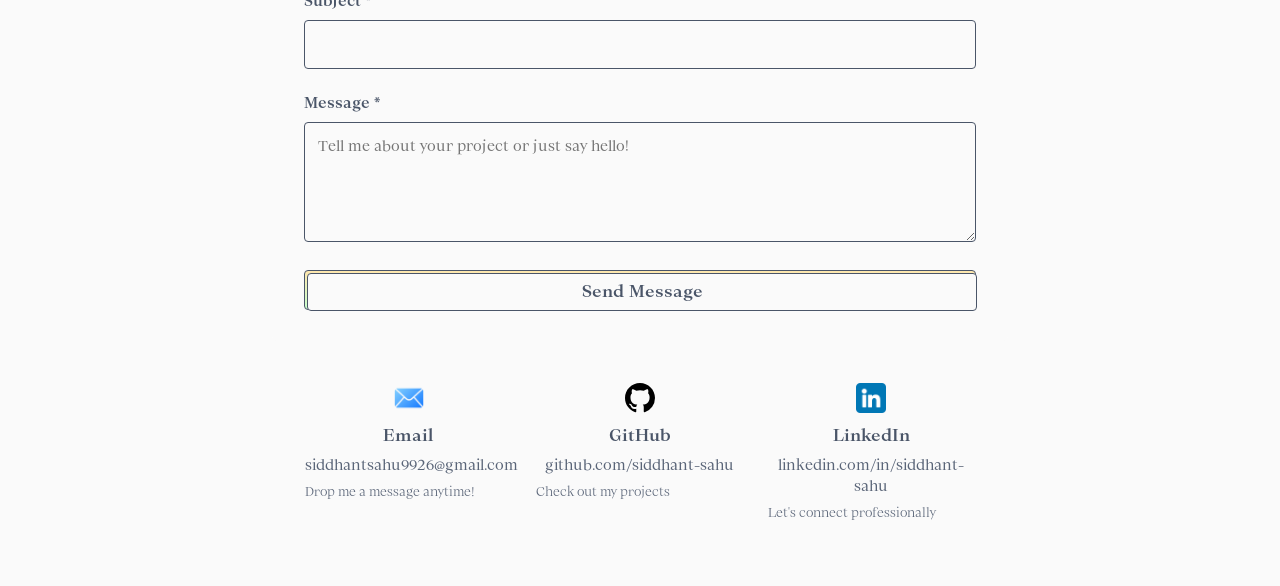
==== commit b25d1689: "fix logo" ====
--- a/index.html
+++ b/index.html
@@ -19,7 +19,7 @@
         </ul>
     </div>
     <nav>
-        <div class="logo"><p><img src="./images/giphy.gif" height="50px">Siddhant;</p></div>
+        <div class="logo"><p>Siddhant</p></div>
         <ul class="nav-elements">
             <li><a href="#home">Home</a></li>
             <li><a href="#project">Projects</a></li>
--- a/style.css
+++ b/style.css
@@ -5,6 +5,10 @@
     scroll-behavior:smooth;
     scrollbar-color: red;
 }
+@font-face{
+    font-family: logo-heading;
+    src: url(./fonts/Federant-Regular.ttf);
+}
 @font-face {
     font-family: bold;
     src: url(./fonts/OrticaLinear-Bold.woff2);
@@ -40,10 +44,12 @@
 .logo {
     
     font-family: bold;
-    font-size: 1.2rem;
-    font-weight: 400;
+    font-size: 2.5rem;
+    font-weight: 600;
     cursor: pointer;
     color:#4a5568;
+    background: radial-gradient(circle at 100%, #ffe7ae61 0%, #c8ffcd58 100%, #f1ffc854 100%)
+    
 }
 
 
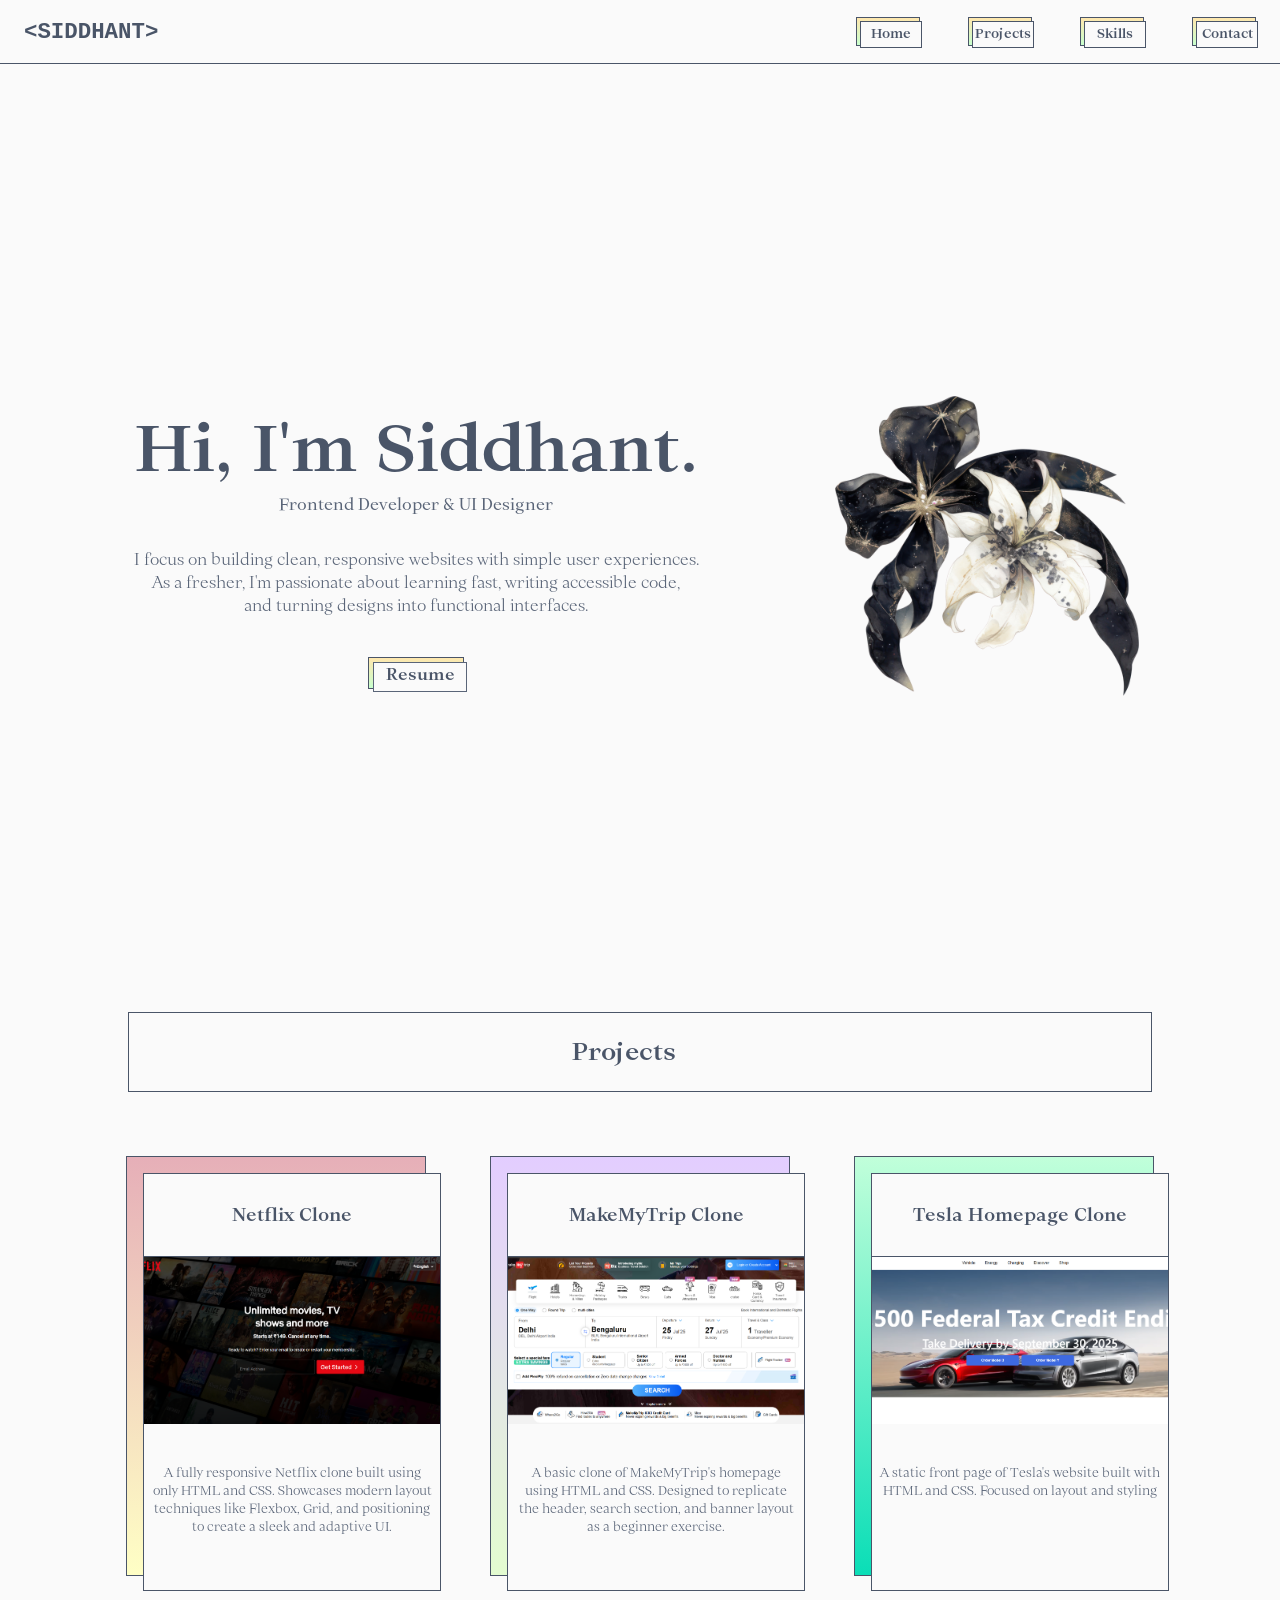
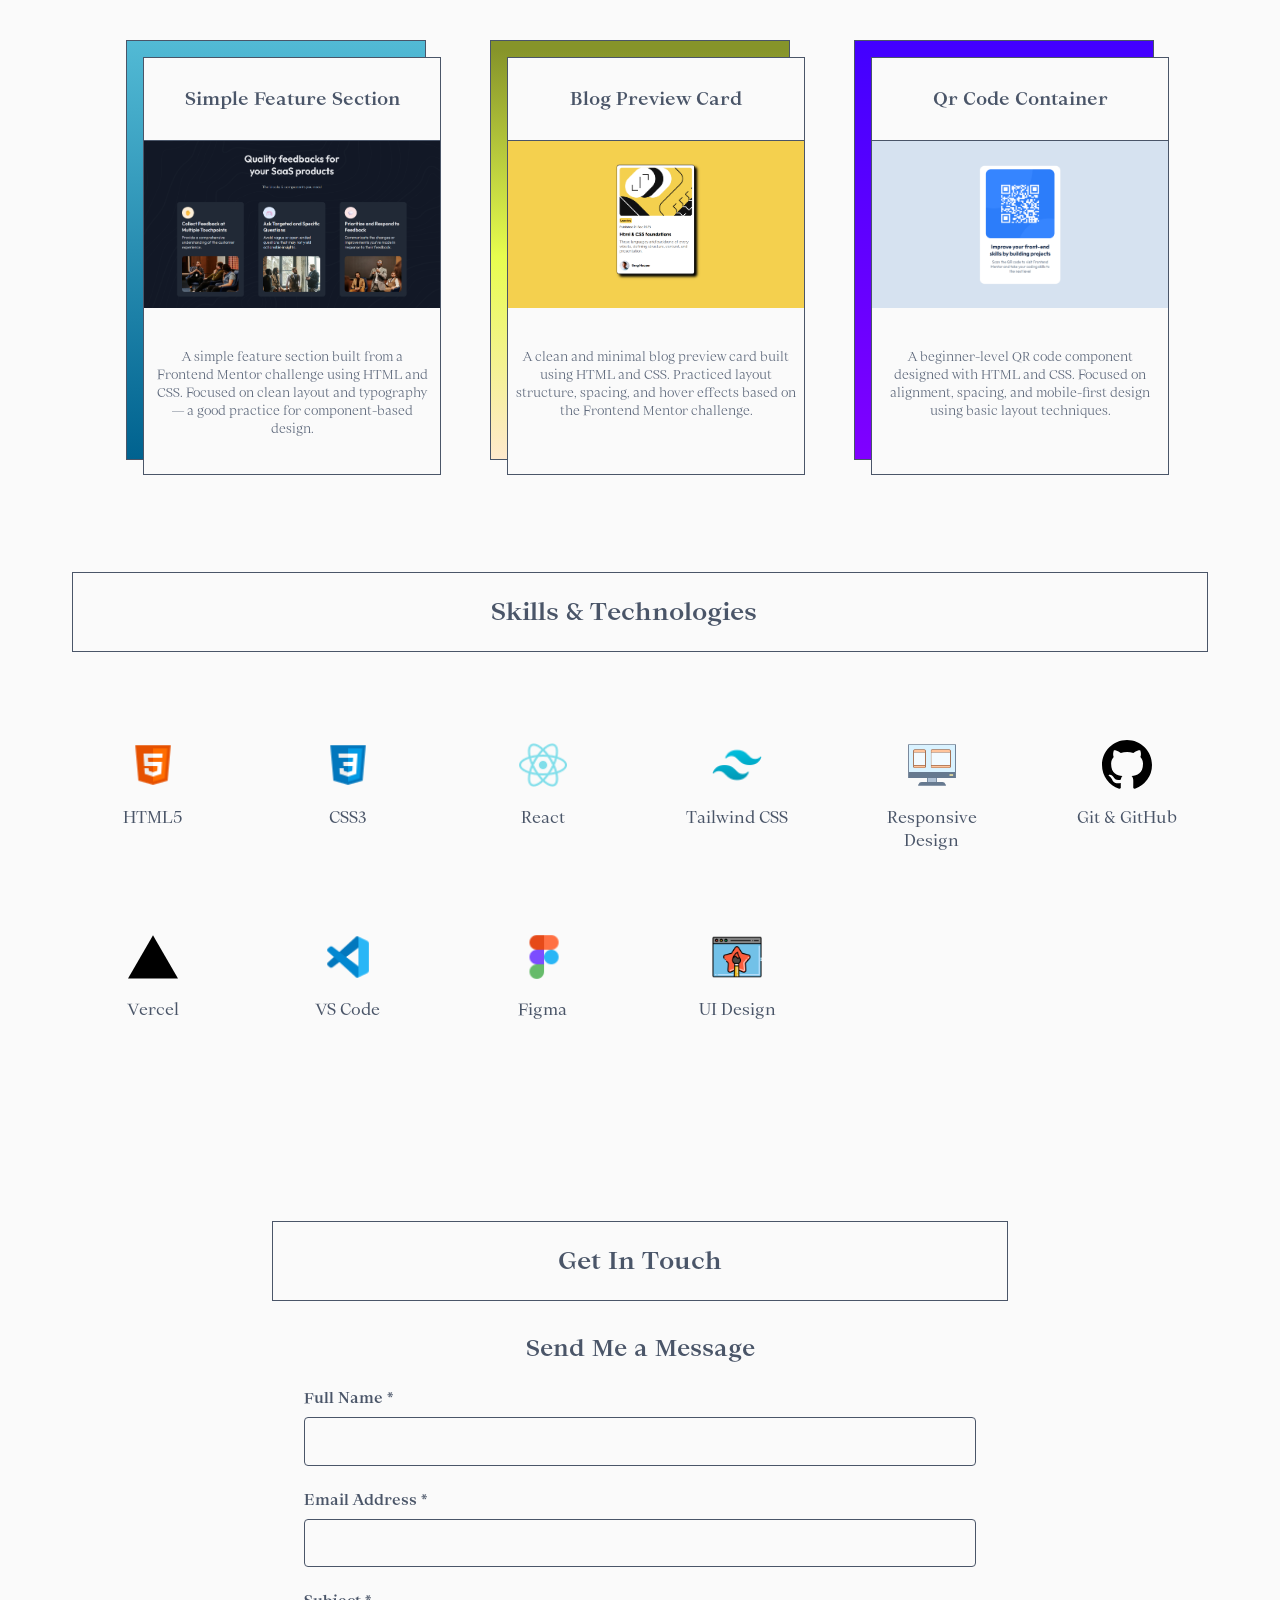
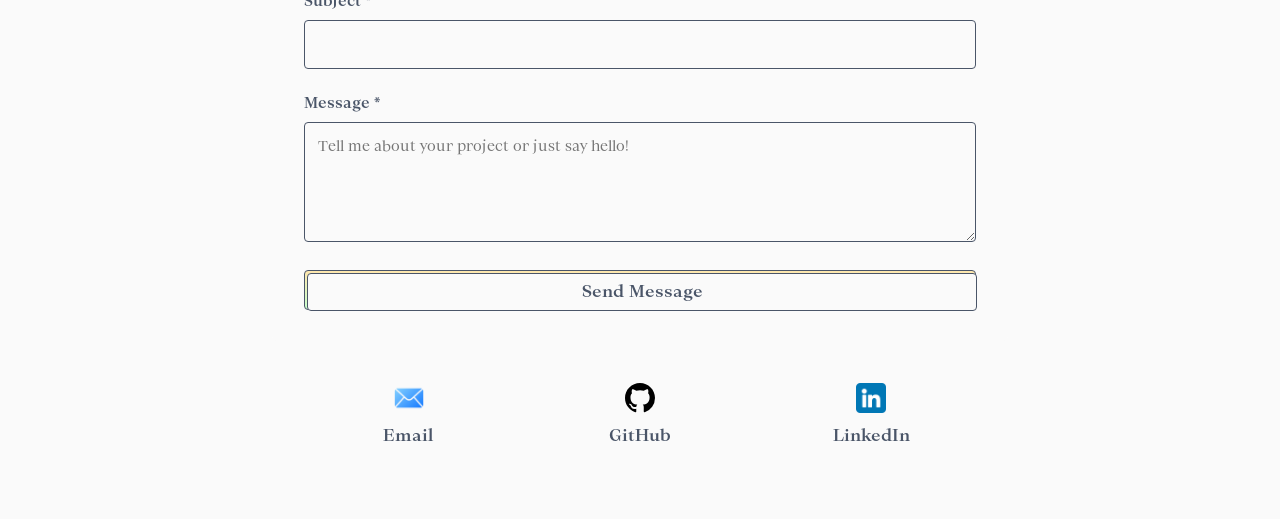
==== commit f8ca654a: "added some changes in logo added js added menu icon on mobile screen made form functional with forms" ====
--- a/index.html
+++ b/index.html
@@ -19,14 +19,14 @@
         </ul>
     </div>
     <nav>
-        <div class="logo"><p>Siddhant</p></div>
+        <div class="logo"><p>&lt;SIDDHANT&gt;</p></div>
         <ul class="nav-elements">
             <li><a href="#home">Home</a></li>
             <li><a href="#project">Projects</a></li>
             <li><a href="#skills">Skills</a></li>
             <li><a href="#contact">Contact</a></li>
         </ul>
-        <div class="nav-icon"></div>
+        <div class="nav-icon"><img src="./images/menu-icon.png" height="23px"></div>
     </nav>
     <section id="home" class="hero-section">
         <div class="hero-container">
@@ -36,7 +36,11 @@
                 <p class="hero-p1">Frontend Developer & UI Designer</p>
                 <p class="hero-p2">I focus on building clean, responsive websites with simple user experiences.<br /> As a fresher, I'm passionate about learning fast, writing accessible code,<br /> and turning designs into functional interfaces.</p>
                 <div class="resume-button">
-                    <p>Resume</p>
+                    <p>
+                        <a href="Resume.pdf" target="_blank" rel="noopener noreferrer">
+                            Resume
+                        </a>
+                    </p>
                 </div>
             </div>
             <div class="hero-img-container">
@@ -62,7 +66,7 @@
             <div class="project-card2-gradient">
                 <div class="project-card2">
                     <p class="project-title">MakeMyTrip Clone</p>
-                    <a href="https://make-my-trip-clone-zeta.vercel.app/"  target="_blank"><div class="card2-img card-img"></div></a>>
+                    <a href="https://make-my-trip-clone-zeta.vercel.app/"  target="_blank"><div class="card2-img card-img"></div></a>
                     <p class="description">A basic clone of MakeMyTrip's homepage using HTML and CSS. Designed to replicate the header, search section, and banner layout as a beginner exercise.</p>
                 </div>
             </div>
@@ -167,7 +171,7 @@
  <div class="contact-container">
      <div class="contact-form-container">
          <h3 class="form-title">Send Me a Message</h3>
-         <form class="contact-form">
+         <form action="https://formspree.io/f/xzzvqdwq" method="POST"  class="contact-form">
              <div class="form-group">
                  <label for="name" class="form-label">Full Name *</label>
                  <input type="text" id="name" name="name" class="form-input" required>
@@ -190,35 +194,34 @@
                 
                 <div class="submit-button-gradient">
                     <button type="submit" class="submit-button">Send Message</button>
-
+                </form>
+                    
                     <div class="contact-info-section">
                         <div class="contact-info-grid">
                             <div class="contact-item">
+                                <a href="mailto:siddhantsahu9926@gmail.com" class="contact-info">
                                 <div class="contact-icon"><img src="./images/mail.png" height="30px"></div>
                                 <div class="contact-title">Email</div>
-                                <a href="mailto:siddhantsahu9926@gmail.com" class="contact-info">siddhantsahu9926@gmail.com</a>
-                                <div class="contact-description">Drop me a message anytime!</div>
+                                </a>
                             </div>
                             
                             <div class="contact-item">
+                                <a href="https://github.com/siddhant660" target="_blank" class="contact-info">
                                 <div class="contact-icon"><img src="./images/github.svg" height="30px"></div>
                                 <div class="contact-title">GitHub</div>
-                                <a href="https://https://github.com/siddhant660" target="_blank" class="contact-info">github.com/siddhant-sahu</a>
-                                <div class="contact-description">Check out my projects</div>
+                                </a>
                             </div>
                             
                             <div class="contact-item">
                                 <div class="contact-icon"><img src="./images/linkedin.png" height="30px"></div>
                                 <div class="contact-title">LinkedIn</div>
-                                <a href="www.linkedin.com/in/siddhant-sahu-163923285" target="_blank" class="contact-info">linkedin.com/in/siddhant-sahu</a>
-                                <div class="contact-description">Let's connect professionally</div>
                             </div>
                         </div>
                     </div>
                 </div>
-            </form>
         </div>
     </div>
-</section>       
+</section>  
+<script src="script.js"></script>     
 </body>
 </html>
--- a/style.css
+++ b/style.css
@@ -43,13 +43,11 @@
 
 .logo {
     
-    font-family: bold;
-    font-size: 2.5rem;
-    font-weight: 600;
+    font-family: monospace;
+    font-size: 1.4rem;
+    font-weight: 700;
     cursor: pointer;
-    color:#4a5568;
-    background: radial-gradient(circle at 100%, #ffe7ae61 0%, #c8ffcd58 100%, #f1ffc854 100%)
-    
+    color:#4a5568;  
 }
 
 
@@ -92,16 +90,24 @@
 }
 
 .nav-icon {
-    display:none;
+  display: none;
 }
 
 .home-button {
-    display: none;
     position: fixed;
-    right: 0;
-    z-index: 2;
-    transition: 0.6s;
-    
+    top: 0;
+    right: -100%; 
+    height: 100vh;
+    width: 250px;
+    background-color: #fafafa;
+    border-left: 2px solid #4a5568;
+    transition: right 0.4s ease-in-out;
+    z-index: 1000;
+    
+}
+
+.home-button.active {
+    right: 0;  /* slide in */
 }
 
 .close-btn {
@@ -110,11 +116,11 @@
     background-size: cover;
     height: 2rem;
     width: 2rem;
+    cursor: pointer;
 }
 
 .home-button-list{
     background-color: #fafafa;
-    border:2px solid #4a5568;
     height: 80vh;
     width: 40vh;
     padding: 3rem 2rem;
@@ -186,6 +192,10 @@
     background-color: #fafafa;    
     transform: translate(4px , 4px);
     transition: 0.6s;
+}
+.resume-button p a{
+    text-decoration: none;
+    color:#4a5568
 }
 
 .resume-button p:hover {
@@ -437,239 +447,209 @@
     width: 100%;
     
 }
-
-    .skill-section {
-        max-width: 1200px;
+.skill-section {
+    max-width: 1200px;
+    margin: 0 auto;
+    padding: 4rem 2rem;
+}
+.padding-bar {
+    height: 3rem;
+}
+.skill-heading-container {
+    height: 5rem;
+    width: 100%;
+    margin: 0 0 4rem;
+}
+.skill-heading {
+    display: flex;
+    align-items: center;
+    justify-content:center;
+    height: 100%;
+    width: 100%;
+    background-color: #fafafa;
+    border: 1px solid #4a5568;
+    padding: 2rem 2rem 2rem 0;
+}
+    .skill-heading p {
+        font-size: 1.5rem;
+        font-family: bold, Arial, sans-serif;
+        color: #4a5568;
+    }
+    .skills-container {
+        display: grid;
+        grid-template-columns: repeat(auto-fit, minmax(150px, 1fr));
+        gap: 2rem;
+        max-width: 100%;
+    }
+    .skill-item {
+        background-color: #fafafa;
+        padding: 1.5rem 1rem;
+        text-align: center;
+    }
+    .skill-icon {
+        width: 50px;
+        height: 50px;
+        margin: 0 auto 1rem;
+        display: flex;
+        align-items: center;
+        justify-content: center;
+        font-size: 1.5rem;
+        font-weight: bold;
+        color: #fafafa;
+    }
+.skill-name {
+    font-family: regular, Arial, sans-serif;
+    font-size: 1rem;
+    color: #4a5568;
+    font-weight: 500;
+}
+.contact-heading-container {
+    display: flex;
+    justify-content: center;
+    height: 5rem;
+    width: 100%;
+}
+.contact-heading {
+    display: flex;
+    align-items: center;
+    justify-content:center;
+    height: 100%;
+    width: 100%;
+    background-color: #fafafa;
+    border: 1px solid #4a5568;
+    padding: 2rem 12rem;
+}
+
+    .contact-heading p {
+        font-size: 1.5rem;
+        font-family: bold, Arial, sans-serif;
+        color: #4a5568;
+    }
+
+
+    .contact-section {
+        max-width: 800px;
         margin: 0 auto;
         padding: 4rem 2rem;
     }
-
-    .padding-bar {
-        height: 3rem;
-    }
-
-    .skill-heading-container {
-        height: 5rem;
-        width: 100%;
-        margin: 0 0 4rem;
-    }
-
-    .skill-heading {
+    .contact-container {
+        display: grid;
+        grid-template-columns: 1fr;
+        gap: 4rem;
+        max-width: 100%;
+    }
+    .contact-info-grid {
+        display: grid;
+        grid-template-columns: repeat(auto-fit, minmax(200px, 1fr));
+        gap: 1.5rem;
+        padding: 4rem 0;
+    }
+    .contact-icon {
+        width: 50px;
+        height: 50px;
+        margin: 0 auto 0.1rem;
+        border-radius: 50%;
         display: flex;
         align-items: center;
-        justify-content:center;
+        justify-content: center;
+        text-align: center;
+        font-size: 1.4rem;
+        font-weight: bold;
+        color: #fafafa;
+    }
+    .contact-title {
+        font-family: bold, Arial, sans-serif;
+        font-size: 1rem;
+        text-align: center;
+        color: #4a5568;
+        margin-bottom: 0.5rem;
+    }
+    .contact-info {
+        font-family: regular, Arial, sans-serif;
+        font-size: 0.9rem;
+        color: #5a6578;
+        text-align: center;
+        text-decoration: none;
+        display: block;
+        margin-bottom: 0.3rem;
+    }
+    .contact-info:hover {
+        color: #4a5568;
+    }
+    .contact-description {
+        font-family: light, Arial, sans-serif;
+        font-size: 0.8rem;
+        color: #5a6578;
+        margin-top: 0.5rem;
+        line-height: 1.3;
+    }
+    .contact-form-container {
+        background-color: #fafafa;
+        border-radius: 8px;
+        padding: 2rem;
+    }
+    .form-title {
+        font-family: bold, Arial, sans-serif;
+        font-size: 1.4rem;
+        color: #4a5568;
+        margin-bottom: 1.5rem;
+        text-align: center;
+    }
+    .form-group {
+        margin-bottom: 1.5rem;
+    }
+    .form-label {
+        font-family: bold, Arial, sans-serif;
+        font-size: 0.9rem;
+        color: #4a5568;
+        display: block;
+        margin-bottom: 0.5rem;
+    }
+    .form-input, .form-textarea {
+        width: 100%;
+        padding: 0.8rem;
+        border: 1px solid #4a5568;
+        border-radius: 4px;
+        font-family: regular, Arial, sans-serif;
+        font-size: 0.9rem;
+        color: #4a5568;
+        background-color: #fafafa;
+        outline: none;
+        transition: border-color 0.3s ease;
+    }
+    .form-input:focus, .form-textarea:focus {
+        border-color: #C8FFCD;
+        box-shadow: 0 0 0 2px rgba(200, 255, 205, 0.2);
+    }
+    .form-textarea {
+        resize: vertical;
+        min-height: 120px;
+    }
+    .submit-button-gradient {
+        height: 2.5rem;
+        width: 100%;
+        background: linear-gradient(180deg, #FFE7AE 0%, #C8FFCD 100%, #F1FFC8 100%);
+        border: 1px solid #4a5568;
+        border-radius: 4px;
+        cursor: pointer;
+    }
+    .submit-button {
         height: 100%;
         width: 100%;
+        font-family: bold, Arial, sans-serif;
+        color: #4a5568;
+        border: 1px solid #4a5568;
         background-color: #fafafa;
-        border: 1px solid #4a5568;
-        padding: 2rem 2rem 2rem 0;
-
-    }
-
-        .skill-heading p {
-            font-size: 1.5rem;
-            font-family: bold, Arial, sans-serif;
-            color: #4a5568;
-        }
-
-        .skills-container {
-            display: grid;
-            grid-template-columns: repeat(auto-fit, minmax(150px, 1fr));
-            gap: 2rem;
-            max-width: 100%;
-        }
-
-        .skill-item {
-            background-color: #fafafa;
-            padding: 1.5rem 1rem;
-            text-align: center;
-        }
-
-        .skill-icon {
-            width: 50px;
-            height: 50px;
-            margin: 0 auto 1rem;
-            display: flex;
-            align-items: center;
-            justify-content: center;
-            font-size: 1.5rem;
-            font-weight: bold;
-            color: #fafafa;
-        }
-
-    .skill-name {
-        font-family: regular, Arial, sans-serif;
+        border-radius: 4px;
+        transform: translate(2px, 2px);
+        transition: 0.3s;
+        cursor: pointer;
         font-size: 1rem;
-        color: #4a5568;
-        font-weight: 500;
-    }
-
-    .contact-heading-container {
-        display: flex;
-        justify-content: center;
-        height: 5rem;
-        width: 100%;
-    }
-
-    .contact-heading {
-        display: flex;
-        align-items: center;
-        justify-content:center;
-        height: 100%;
-        width: 100%;
-        background-color: #fafafa;
-        border: 1px solid #4a5568;
-        padding: 2rem 12rem;
-
-    }
-
-        .contact-heading p {
-            font-size: 1.5rem;
-            font-family: bold, Arial, sans-serif;
-            color: #4a5568;
-        }
-    
-
-    .contact-section {
-            max-width: 800px;
-            margin: 0 auto;
-            padding: 4rem 2rem;
-        }
-
-        .contact-container {
-            display: grid;
-            grid-template-columns: 1fr;
-            gap: 4rem;
-            max-width: 100%;
-        }
-
-        .contact-info-grid {
-            display: grid;
-            grid-template-columns: repeat(auto-fit, minmax(200px, 1fr));
-            gap: 1.5rem;
-            padding: 4rem 0;
-        }
-
-        .contact-icon {
-            width: 50px;
-            height: 50px;
-            margin: 0 auto 0.1rem;
-            border-radius: 50%;
-            display: flex;
-            align-items: center;
-            justify-content: center;
-            text-align: center;
-            font-size: 1.4rem;
-            font-weight: bold;
-            color: #fafafa;
-        }
-
-        .contact-title {
-            font-family: bold, Arial, sans-serif;
-            font-size: 1rem;
-            text-align: center;
-            color: #4a5568;
-            margin-bottom: 0.5rem;
-        }
-
-        .contact-info {
-            font-family: regular, Arial, sans-serif;
-            font-size: 0.9rem;
-            color: #5a6578;
-            text-align: center;
-            text-decoration: none;
-            display: block;
-            margin-bottom: 0.3rem;
-        }
-
-        .contact-info:hover {
-            color: #4a5568;
-        }
-
-        .contact-description {
-            font-family: light, Arial, sans-serif;
-            font-size: 0.8rem;
-            color: #5a6578;
-            margin-top: 0.5rem;
-            line-height: 1.3;
-        }
-
-        .contact-form-container {
-            background-color: #fafafa;
-            border-radius: 8px;
-            padding: 2rem;
-        }
-
-        .form-title {
-            font-family: bold, Arial, sans-serif;
-            font-size: 1.4rem;
-            color: #4a5568;
-            margin-bottom: 1.5rem;
-            text-align: center;
-        }
-
-        .form-group {
-            margin-bottom: 1.5rem;
-        }
-
-        .form-label {
-            font-family: bold, Arial, sans-serif;
-            font-size: 0.9rem;
-            color: #4a5568;
-            display: block;
-            margin-bottom: 0.5rem;
-        }
-
-        .form-input, .form-textarea {
-            width: 100%;
-            padding: 0.8rem;
-            border: 1px solid #4a5568;
-            border-radius: 4px;
-            font-family: regular, Arial, sans-serif;
-            font-size: 0.9rem;
-            color: #4a5568;
-            background-color: #fafafa;
-            outline: none;
-            transition: border-color 0.3s ease;
-        }
-
-        .form-input:focus, .form-textarea:focus {
-            border-color: #C8FFCD;
-            box-shadow: 0 0 0 2px rgba(200, 255, 205, 0.2);
-        }
-
-        .form-textarea {
-            resize: vertical;
-            min-height: 120px;
-        }
-
-        .submit-button-gradient {
-            height: 2.5rem;
-            width: 100%;
-            background: linear-gradient(180deg, #FFE7AE 0%, #C8FFCD 100%, #F1FFC8 100%);
-            border: 1px solid #4a5568;
-            border-radius: 4px;
-            cursor: pointer;
-        }
-
-        .submit-button {
-            height: 100%;
-            width: 100%;
-            font-family: bold, Arial, sans-serif;
-            color: #4a5568;
-            border: 1px solid #4a5568;
-            background-color: #fafafa;
-            border-radius: 4px;
-            transform: translate(2px, 2px);
-            transition: 0.3s;
-            cursor: pointer;
-            font-size: 1rem;
-        }
-
-        .submit-button:hover {
-            transform: none;
-            box-shadow: 1px 1px 1px #C8FFCD;
-        }
+    }
+    .submit-button:hover {
+        transform: none;
+        box-shadow: 1px 1px 1px #C8FFCD;
+    }
 
 @media screen and (max-width:1200px) {
     .hero-container {
@@ -716,23 +696,22 @@
 @media screen and (max-width:700px) {
 
     .logo {
-    padding-left:25vw;
+    
     font-size: 1rem;
 }
-    .nav-elements {
-        display: none;
-    }
-
-    .nav-icon {
-        display:block;
-        height: 2rem;
-        width: 2rem;
-        background-image: url(./images/menu-icon.png);
-        background-position: center;
-        background-size: cover;
-    }
-
-        .hero-mobile-image {
+
+.nav-elements {
+    display: none; 
+}
+.nav-icon {
+    display: block;
+    font-size: 1.8rem;
+    cursor: pointer;
+    color: #4a5568;
+    
+}
+
+.hero-mobile-image {
     background-image: url(./images/image-from-rawpixel-id-15201184-png.png);
     background-position: center;
     background-size: contain;
@@ -753,5 +732,5 @@
         }
         .project-show {
         grid-template-columns: auto;
-    }  
-}
+}  
+}
